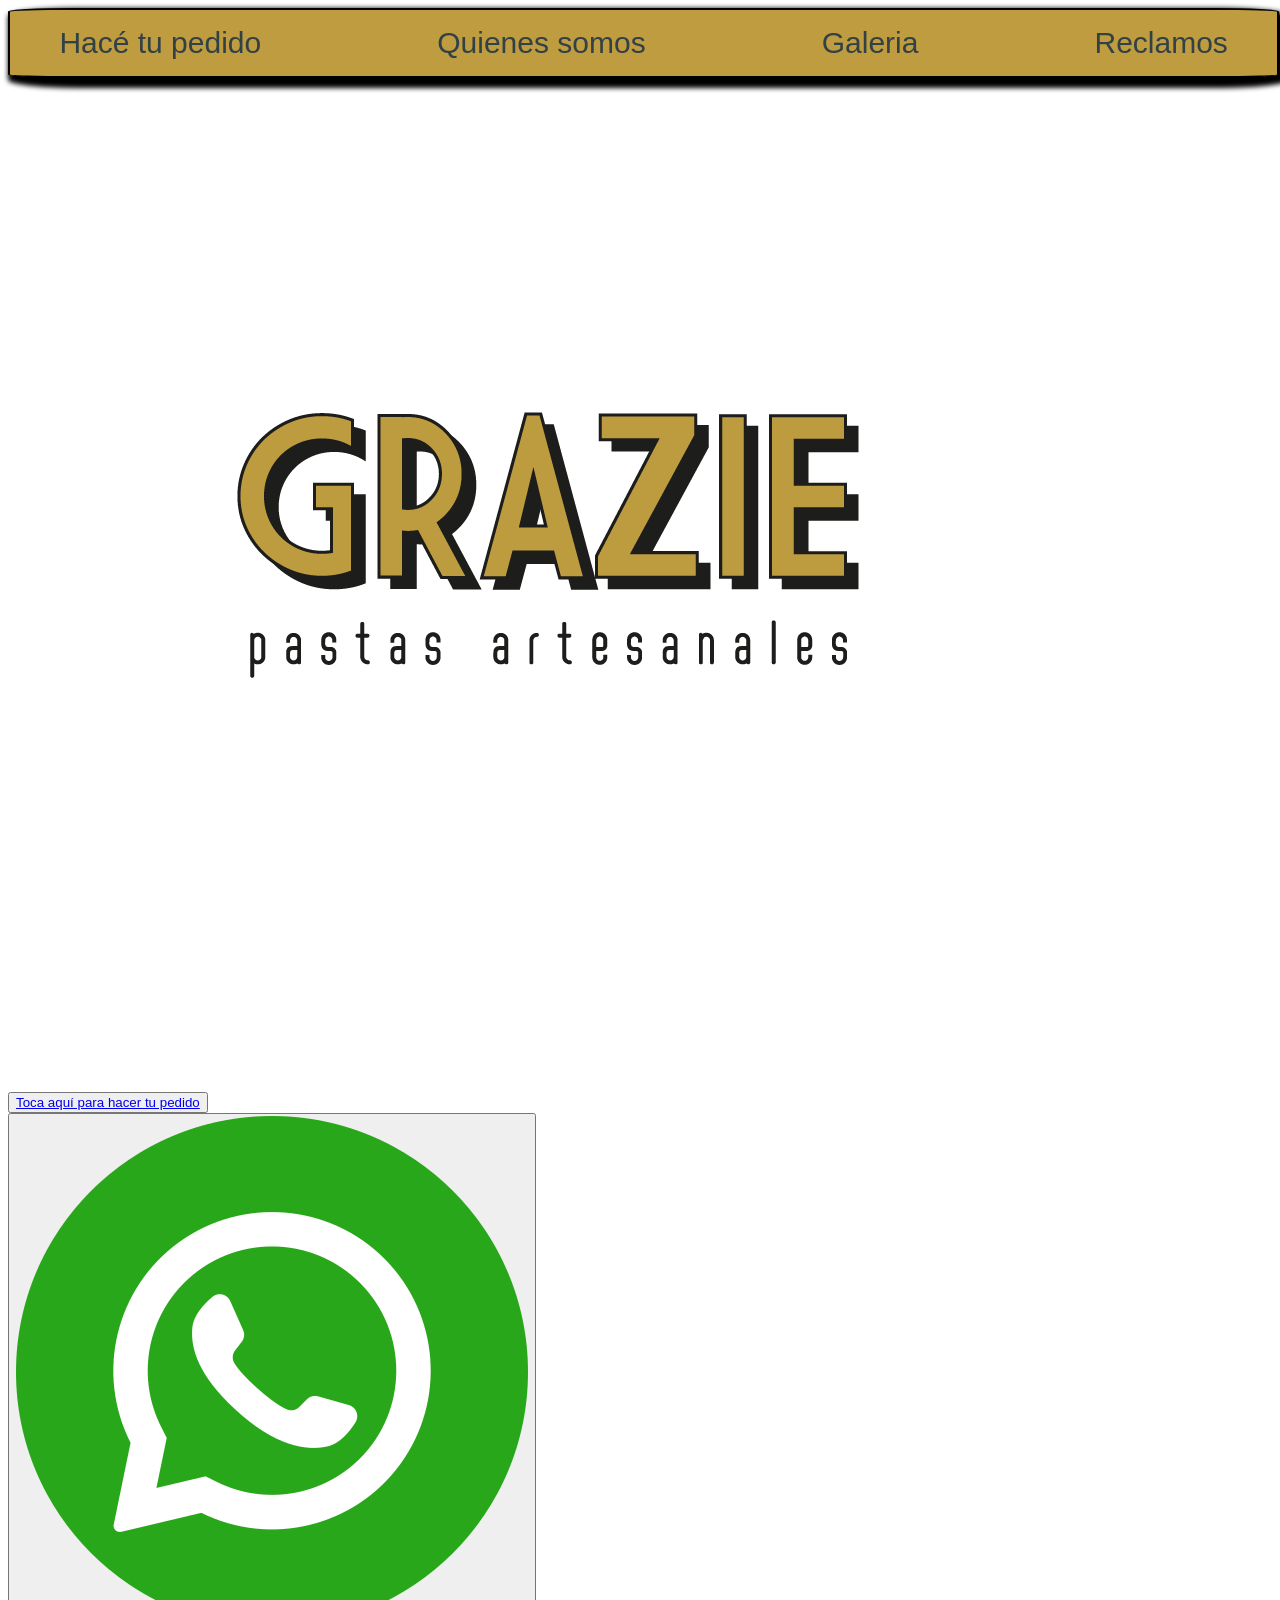
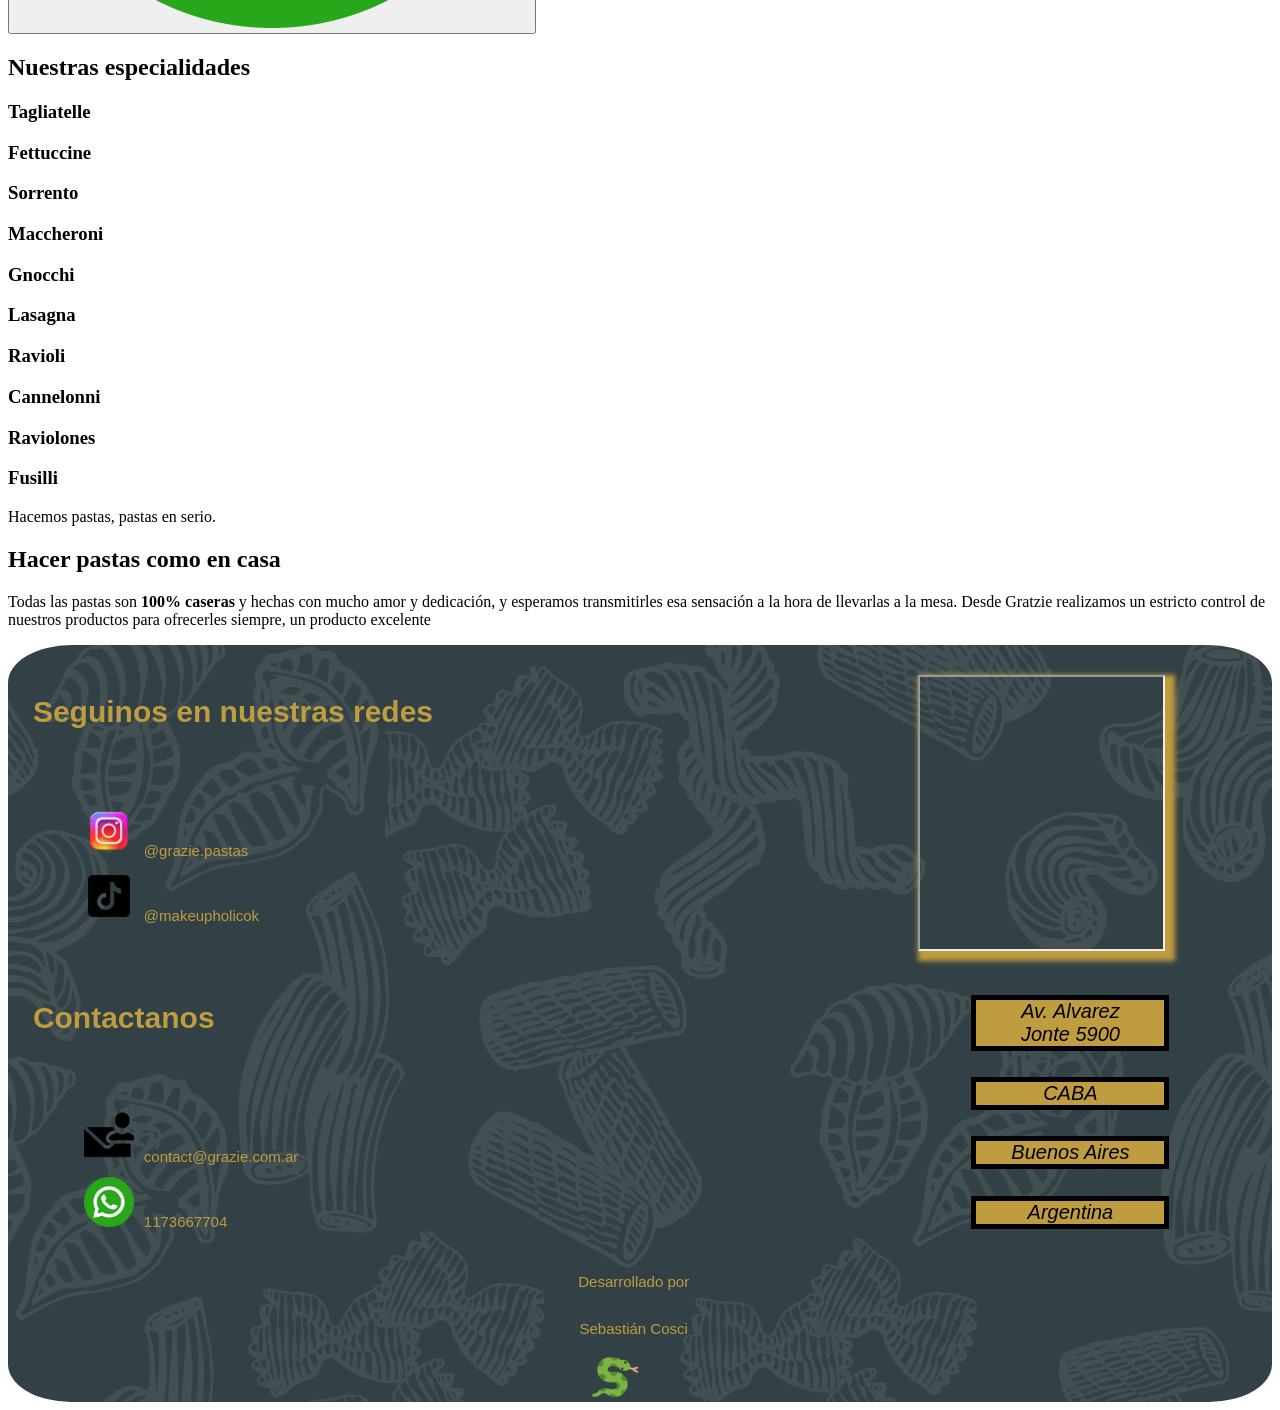
==== index.html @ 18dd732d "correción footers de pages" ====
<!DOCTYPE html>
<html lang="en">
<head>
    <meta charset="UTF-8">
    <meta http-equiv="X-UA-Compatible" content="IE=edge">
    <meta name="viewport" content="width=device-width, initial-scale=1.0">  
    <title>Grazie Pastas</title>
    <link rel="icon" href="./assets/img/iconos/logo-grazie.png">
    <link rel="stylesheet" href="./css/style.css">
</head>
<body>
   
  
  <header class="headerindex-quienessomos">
      <nav>
        <ul>
          <li><a href="./pages/reclamos-desktop.html">Reclamos</a></li>
          <li><a href="./pages/galeria-desktop.html">Galeria</a></li>
          <li><a href="./pages/quienes-somos-desktop.html">Quienes somos</a></li>
          <li><a href="./pages/hace-tu-pedido-desktop.html">Hacé tu pedido</a></li>
        </ul>
      </nav>
    </header>

   
    <main class="mainindex">
      <div class="div-imagen-grazie">
        <img class="imagen-grazie" src="./assets/img/logos/logo-main-index-grazie.png" alt="logo_grazie">
      </div> 
      <div class="botonhacetupedidodiv">
        <button class="mainruteoboton"><a class="mainruteobotona" href="./pages/hace-tu-pedido-desktop.html">Toca aquí para hacer tu pedido</a></button>
      </div>
      <div class="divwhatsapp">
        <button class="whatsappboton"><a class="maindivwhatsappbuttona" href="https://wa.me/message/TXIMUOTIRV6LC1"><img class="logowhatsapp" src="./assets/img/iconos/logo-whatsapp.png" alt="whatsapp"></a></button>
      </div>          
    </main>  
      
    <section class="sectionnuestrasespecialidades">
      <div>
        <div class="divnuestrasespecialidades">
          <h1 class="nuestrasespecialidadesh1">Nuestras especialidades</h1>
        </div>
        <div class="listasnuestrasespecialidades">
          <div class="prod1 productesp">
          <h3 class="spanproductosindex"> Tagliatelle</h3>
          </div>
          <div class="prod2 productesp">
            <h3 class="spanproductosindex">Fettuccine</h3>
          </div>
          <div class="prod3 productesp">
            <h3 class="spanproductosindex">Sorrento</h3>
          </div>
          <div class="prod4 productesp">
            <h3 class="spanproductosindex">Maccheroni</h3>
          </div>
          <div class="prod5 productesp">
           <h3 class="spanproductosindex">Gnocchi</h3>
          </div>
          <div class="prod6 productesp">
            <h3 class="spanproductosindex">Lasagna</h3>
          </div>
          <div class="prod7 productesp">
            <h3 class="spanproductosindex">Ravioli</h3>
          </div>
          <div class="prod8 productesp">
            <h3 class="spanproductosindex">Cannelonni</h3>
          </div>
          <div class="prod9 productesp">
            <h3 class="spanproductosindex">Raviolones</h3>
          </div>
          <div class="prod10 productesp">
           <h3 class="spanproductosindex">Fusilli</h3>
          </div>
        </div>
          <p class="hacemospastas">Hacemos pastas, pastas en serio.</p>
      </div>
    </section>
    
    
   <section class="sectionhacerpastascomoencasa">
      <div>
        <div class="divpastascomoencasa">
          <h2 class="hacerpastascomoencasah2">Hacer pastas como en casa</h2>
        </div>
        <div class="divpcomoencasa">
          <p class="pcomoencasa">Todas las pastas son <strong>100% caseras</strong> y hechas con mucho amor y dedicación, y esperamos transmitirles esa sensación a la hora de llevarlas a la mesa. Desde Gratzie realizamos un estricto control de nuestros productos para ofrecerles siempre, un producto excelente</p>
        </div>
      </div>
    </section>


    <footer class="footergaleria">       
      <div>
        <div>
          <h5>Seguinos en nuestras redes</h5>
            <ul class="footerizquierda">
              <li class="li_seguinos_en_nuestras_redes"><a href="https://www.instagram.com/grazie.pastas/"><img src="./assets/img/iconos/icono_instagram.png" alt="icono_instagram" class="imagen_footer"><span class="spanfooter">@grazie.pastas</span></a></li>
              <li class="li_seguinos_en_nuestras_redes"><a href="https://www.tiktok.com/@makeupholicok?lang=es"><img src="./assets/img/iconos/icono_tik_tok.png" alt="icono_tiktok" class="imagen_footer"><span  class="spanfooter">@makeupholicok</span></a></li>
            </ul>
          <h5>Contactanos</h5>
            <ul class="footerizquierda">
              <li class="li_seguinos_en_nuestras_redes"><a href="mailto:makeupholicok@gmail.com?
              subject=pedido20%Gratzie"><img src="./assets/img/iconos/icono_mail.png" alt="icono_mail" class="imagen_footer imagen_footer2"><span class="spanfooter">contact@grazie.com.ar</span></a></li>
              <li class="li_seguinos_en_nuestras_redes"><a href="https://wa.me/message/TXIMUOTIRV6LC1"><img src="./assets/img/iconos/logo-whatsapp.png" alt="icono-whatsapp" class="imagen_footer"><span class="spanfooter">1173667704</span></a></li>
            </ul>
      </div>

        <div> 
          <iframe src="https://www.google.com/maps/embed?pb=!1m18!1m12!1m3!1d3283.0412452170585!2d-58.518388684404286!3d-34.62839798045311!2m3!1f0!2f0!3f0!3m2!1i1024!2i768!4f13.1!3m3!1m2!1s0x95bcc831a6b6f81d%3A0x15c12f26b835dcab!2sGRAZIE%20Pastas%20y%20comidas%20listas!5e0!3m2!1ses!2sar!4v1679764789126!5m2!1ses!2sar"></iframe>
          <ul class="direccion">
            <li class="footerp"><span><i>Av. Alvarez Jonte 5900</i></span></li>
            <li class="footerp"><i>CABA</i></li>
            <li class="footerp"><i>Buenos Aires</i></li>
            <li class="footerp"><i>Argentina</i></li>
          </ul>
        </div>
      </div>

    <div class="desarrolladopor">
      <p>Desarrollado por</p>
        <p>Sebastián Cosci</p>
        <img class="imagen_footer" src="./assets/img/./iconos/icono_desarrollador.png" alt="Sebacab1096">
    </div>

  </footer>



</body>
</html>
---- css/style.css ----
footer div div ul li a {
  text-decoration: none;
  color: #be9c3f;
  font-family: "Trebuchet MS", "Lucida Sans Unicode", "Lucida Grande", "Lucida Sans", Arial, sans-serif;
}

.footerp {
  border: solid;
  border-color: black;
  border-width: 5px 5px 5px 5px;
}

header {
  background-color: #BE9C3F;
  border: solid black 2px;
  width: 99%;
  position: fixed;
  border-radius: 5%;
  box-shadow: 5px 5px 5px 5px;
  z-index: 4;
}
header nav ul {
  list-style: none;
  display: flex;
  flex-wrap: wrap;
  flex-direction: row-reverse;
  justify-content: space-evenly;
  gap: 10%;
  padding-inline-start: 0px;
}
header nav ul li {
  font-size: 30px;
}
header nav ul li a {
  text-decoration: none;
  font-family: "Trebuchet MS", "Lucida Sans Unicode", "Lucida Grande", "Lucida Sans", Arial, sans-serif;
  color: #324145;
}
header nav ul li a:hover {
  color: #f4f0ea;
}

footer {
  background-size: cover;
  background-image: url(../assets/img/fondos/fondo-index-logo-grazie.png);
  font-family: "Trebuchet MS", "Lucida Sans Unicode", "Lucida Grande", "Lucida Sans", Arial, sans-serif;
  color: #BE9C3F;
  border-radius: 5% 5% 5% 5%;
}
footer div {
  display: flex;
  flex-direction: row;
  justify-content: space-between;
  margin-left: 1%;
  margin-right: 2%;
}
footer div div {
  display: flex;
  flex-direction: column;
}
footer div div h5 {
  font-size: 30px;
}
footer div div ul li a {
  font-size: 15px;
}
footer div div iframe {
  list-style: none;
  margin-top: 3%;
  width: 80%;
  height: 80%;
  box-shadow: #BE9C3F 5px 5px 5px 5px;
  margin-top: 10%;
}

.li_seguinos_en_nuestras_redes {
  margin: 3%;
  text-decoration: none;
  list-style: none;
  font-family: "Trebuchet MS", "Lucida Sans Unicode", "Lucida Grande", "Lucida Sans", Arial, sans-serif;
}

.imagen_footer {
  width: 50px;
  height: 50px;
  margin-right: 3%;
}

.direccion {
  display: flex;
  flex-direction: column;
  justify-content: space-evenly;
  margin-top: 10%;
}

.footerp {
  background-color: #BE9C3F;
  color: black;
  font-size: 20px;
  margin: 5% 5% 5% 5%;
  text-align: center;
  padding-left: 10%;
  padding-right: 10%;
  margin-right: 20%;
  list-style: none;
}

.desarrolladopor {
  display: flex;
  flex-direction: column;
  justify-content: center;
  align-items: center;
  font-size: 15px;
}

/*# sourceMappingURL=style.css.map */
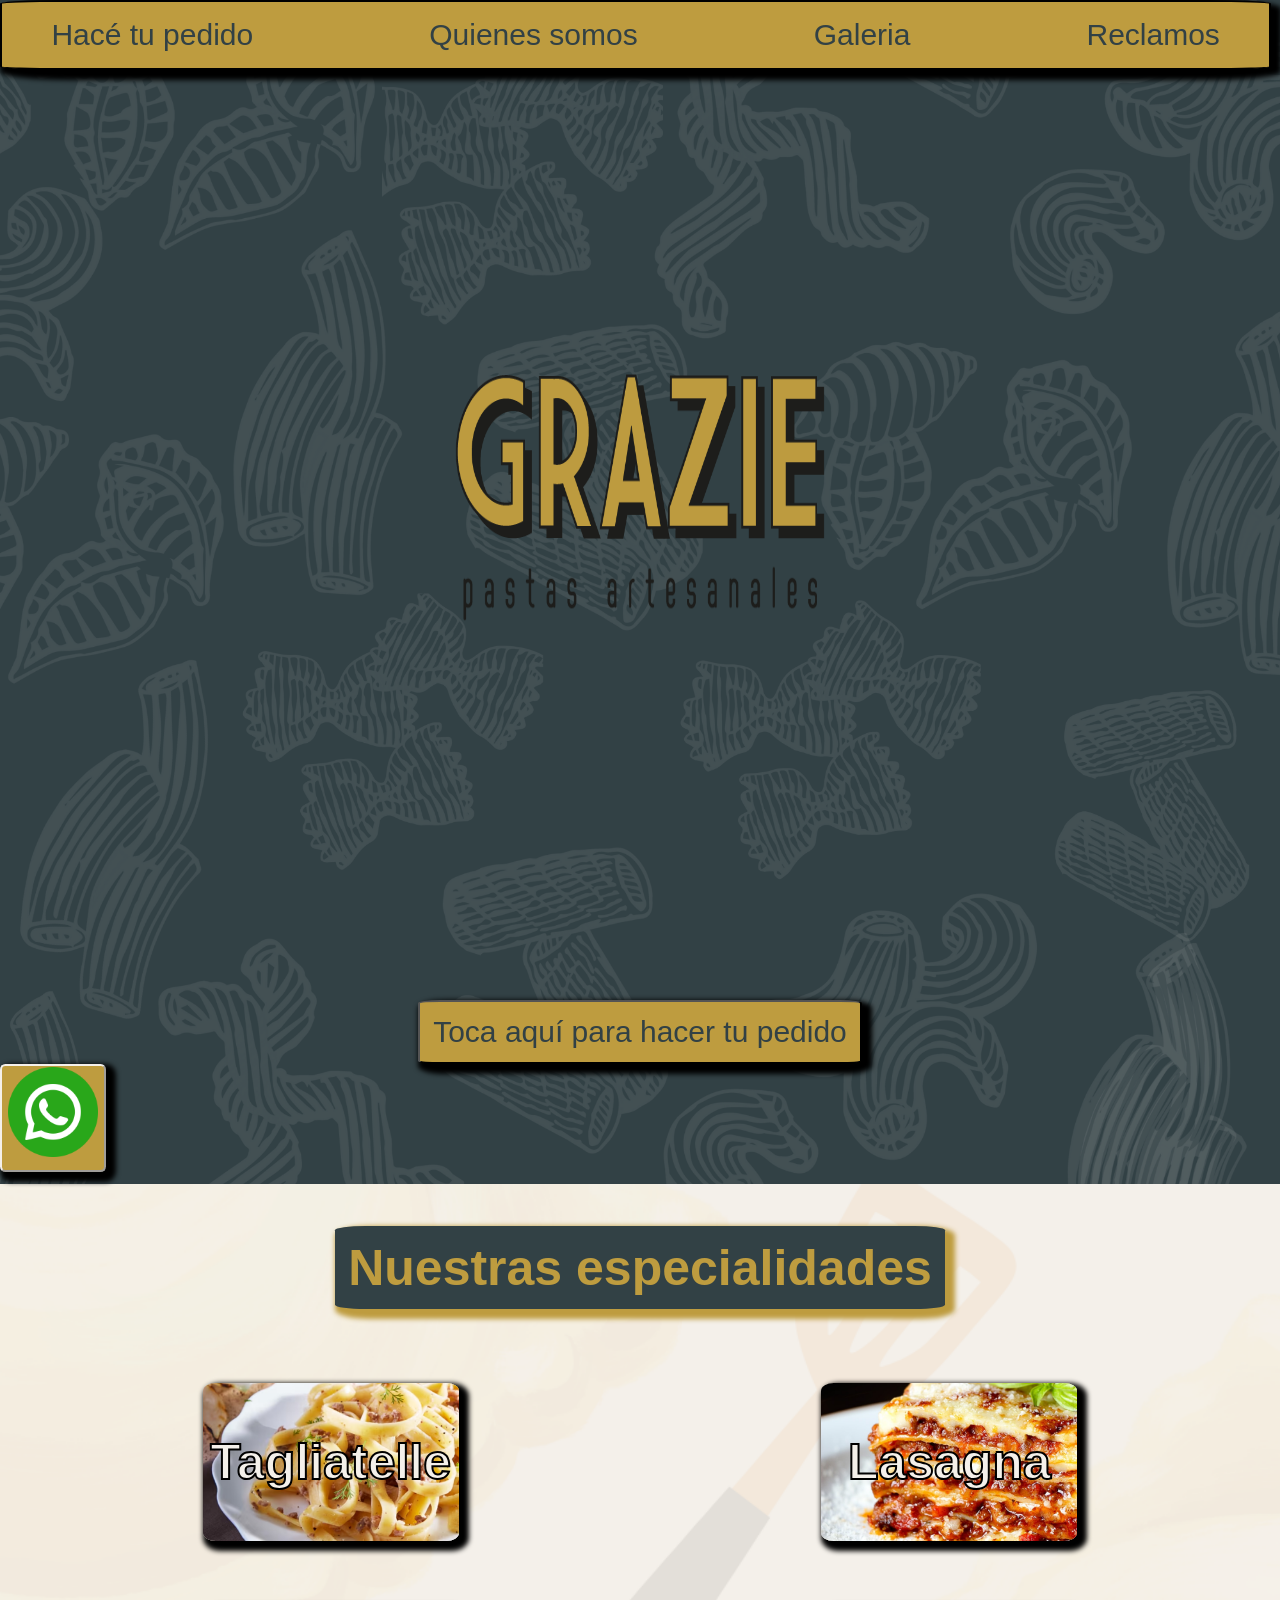
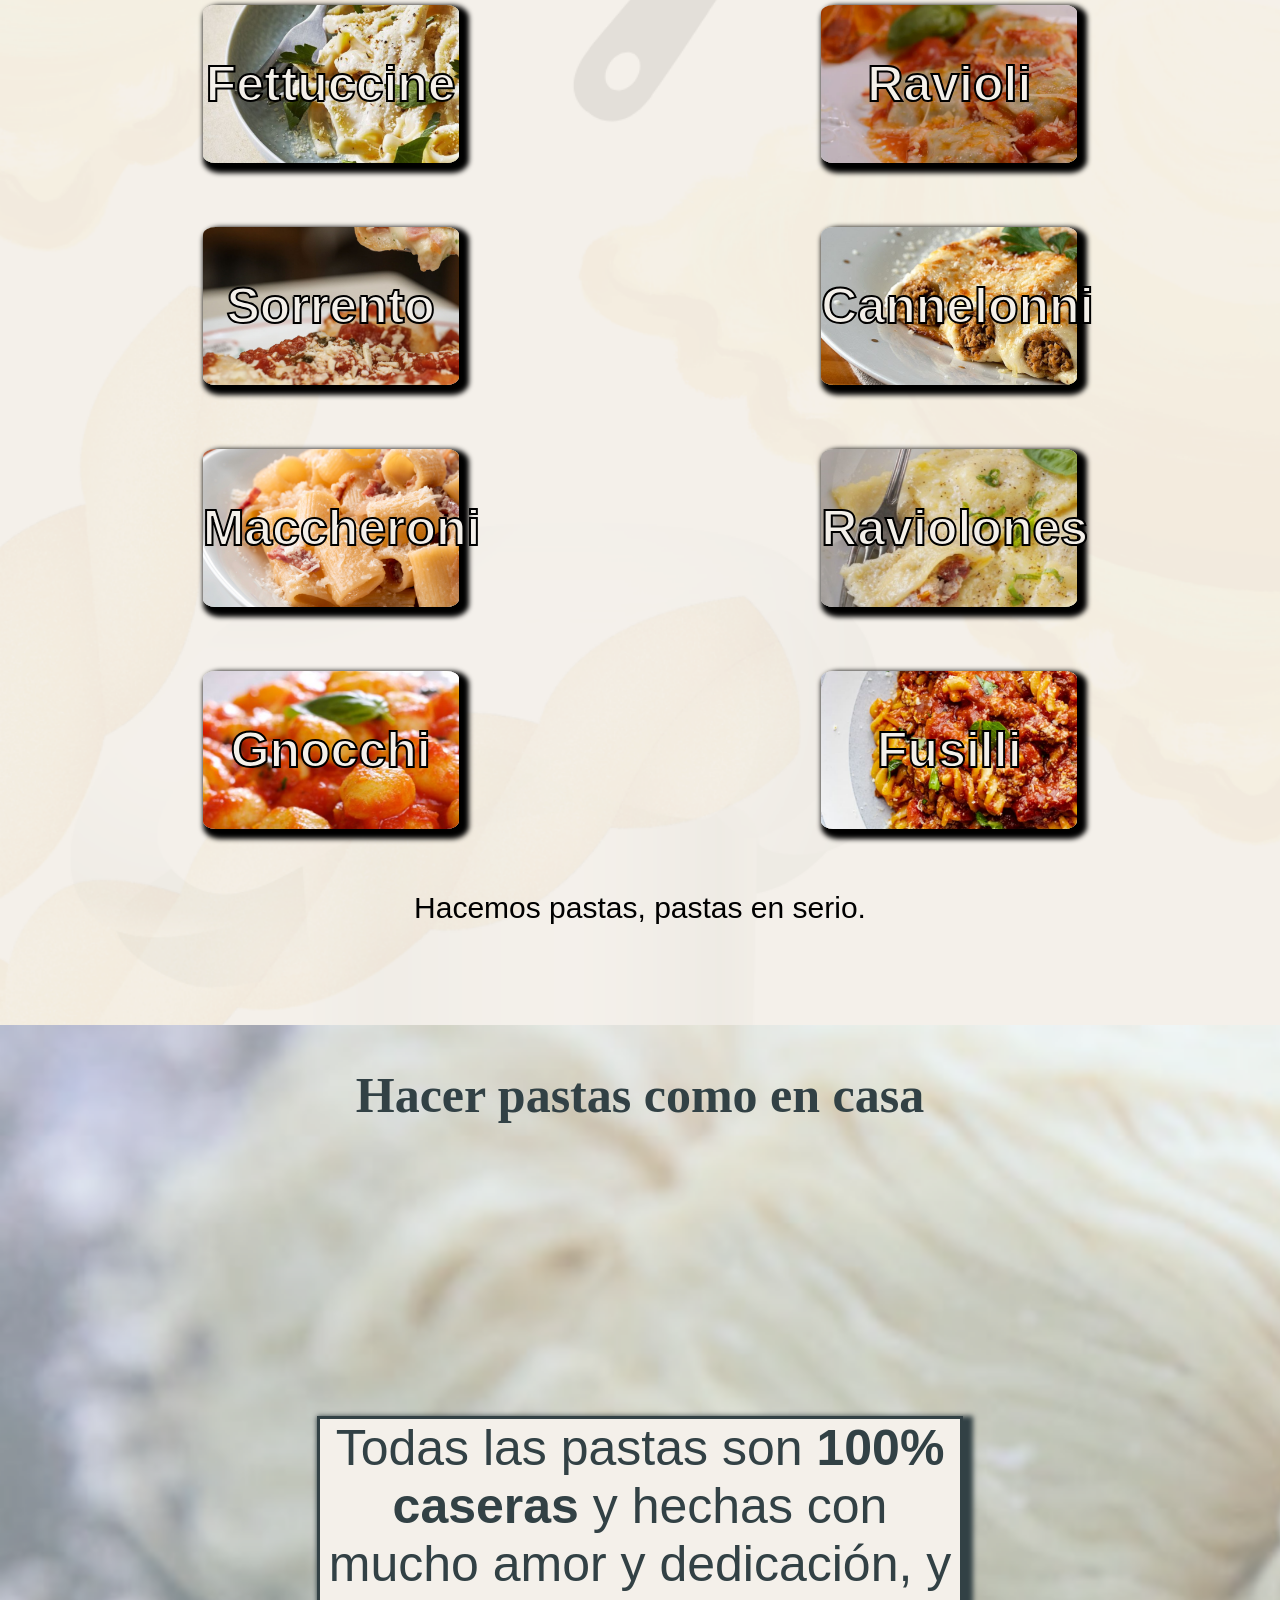
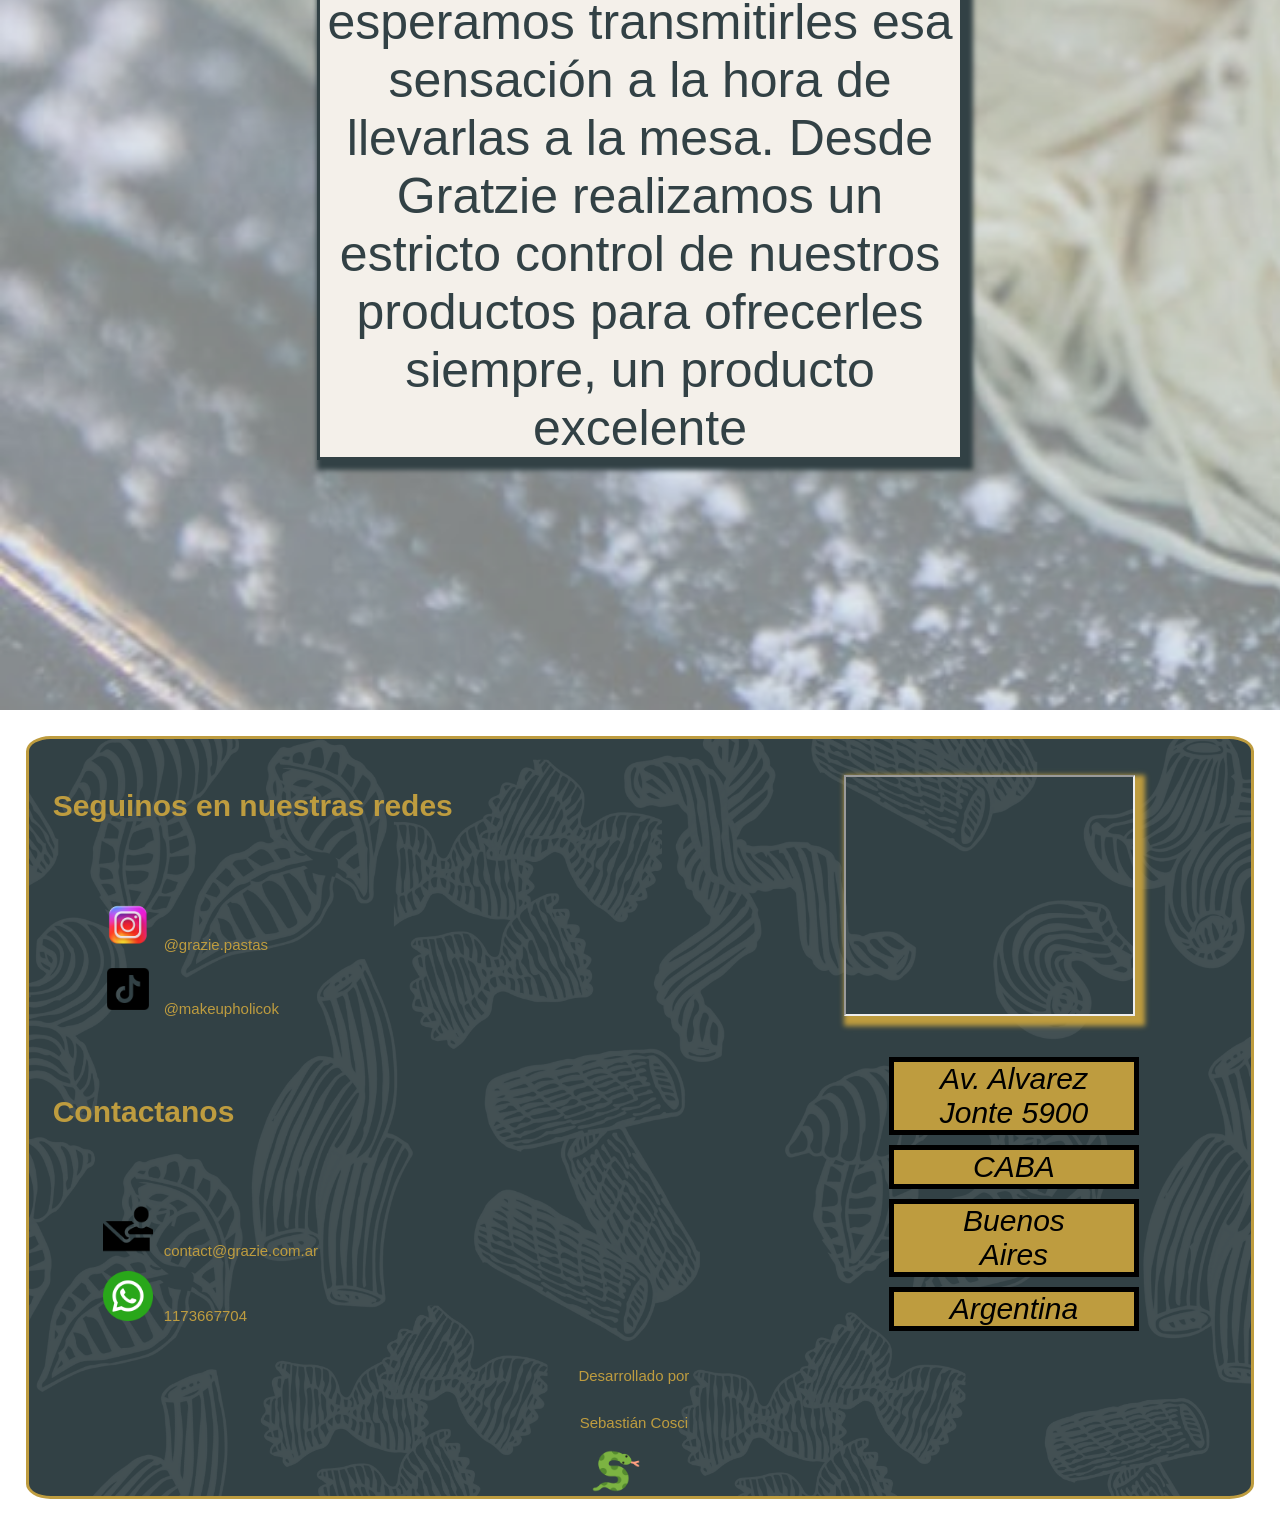
==== commit ea0e2ede: "técnicas SEO en HEAD + Favicon" ====
--- a/index.html
+++ b/index.html
@@ -7,6 +7,9 @@
     <meta http-equiv="X-UA-Compatible" content="IE=edge">
     <meta name="viewport" content="width=device-width, initial-scale=1.0">  
     <title>Grazie Pastas</title>
+    <meta name="description" content="Tienda online de pastas con los mejores precios de la Ciudad Autónoma de Buenos Aires ">
+    <meta name="keywords" content="pastas,fideos,ravioles,caseros,baratos,fabrica,económicas">
+    
     <link rel="icon" href="./assets/img/iconos/logo-grazie.png">
     <link rel="stylesheet" href="./css/style.css">
 </head>
--- a/css/style.css
+++ b/css/style.css
@@ -1,3 +1,10 @@
+@charset "UTF-8";
+.divnuestrasespecialidades, .divpcomoencasa, .divpastascomoencasa, .div-imagen-grazie {
+  display: flex;
+  justify-content: center;
+  align-items: center;
+}
+
 footer div div ul li a {
   text-decoration: none;
   color: #be9c3f;
@@ -45,7 +52,6 @@
   background-image: url(../assets/img/fondos/fondo-index-logo-grazie.png);
   font-family: "Trebuchet MS", "Lucida Sans Unicode", "Lucida Grande", "Lucida Sans", Arial, sans-serif;
   color: #BE9C3F;
-  border-radius: 5% 5% 5% 5%;
 }
 footer div {
   display: flex;
@@ -96,8 +102,8 @@
 .footerp {
   background-color: #BE9C3F;
   color: black;
-  font-size: 20px;
-  margin: 5% 5% 5% 5%;
+  font-size: 30px;
+  margin: 5px 5px 5px 5px;
   text-align: center;
   padding-left: 10%;
   padding-right: 10%;
@@ -113,4 +119,1004 @@
   font-size: 15px;
 }
 
+body {
+  margin: 0% 0% 0% 0%;
+}
+
+.mainindex {
+  background-image: url(../assets/img/fondos/fondo-index-logo-grazie.png);
+  background-size: cover;
+  width: 100%;
+  height: 100%;
+  padding-bottom: 1%;
+}
+
+.div-imagen-grazie {
+  justify-content: center;
+}
+
+.imagen-grazie {
+  width: 50%;
+  height: 1000px;
+}
+
+.botonhacetupedidodiv, .centrarbotonfotos, .sectioninicicarcompra, .centrah1-hacetupedido {
+  display: flex;
+  flex-direction: row;
+  justify-content: center;
+}
+
+.mainruteoboton {
+  background-color: #BE9C3F;
+  border-radius: 5%;
+  font-size: 30px;
+  box-shadow: 5px 5px 5px 5px;
+  font-family: "Trebuchet MS", "Lucida Sans Unicode", "Lucida Grande", "Lucida Sans", Arial, sans-serif;
+  padding: 1% 1% 1% 1%;
+}
+
+.mainruteobotona {
+  color: #324145;
+  text-decoration: none;
+}
+
+.divwhatsapp {
+  display: flex;
+  flex-direction: row;
+  justify-content: left;
+}
+
+.whatsappboton {
+  border-radius: 5%;
+  border-color: #f4f0ea;
+  border: 1% 1% 1% 1%;
+  color: black;
+  background-color: #BE9C3F;
+  box-shadow: 5px 5px 5px 5px;
+}
+
+.maindivwhatsappbuttona {
+  text-decoration: none;
+  color: black;
+  font-family: "Trebuchet MS", "Lucida Sans Unicode", "Lucida Grande", "Lucida Sans", Arial, sans-serif;
+  font-size: 50px;
+}
+
+.logowhatsapp {
+  width: 90px;
+  height: 90px;
+}
+
+.sectionnuestrasespecialidades {
+  background-image: url(../assets/img/fondos/fondo_index_2.png);
+  background-size: cover;
+}
+
+.nuestrasespecialidadesh1 {
+  background-color: #324145;
+  color: #BE9C3F;
+  padding: 1% 1% 1% 1%;
+  border-radius: 5%;
+  box-shadow: 5px 5px 5px 5px;
+  font-size: 50px;
+  font-family: "Trebuchet MS", "Lucida Sans Unicode", "Lucida Grande", "Lucida Sans", Arial, sans-serif;
+}
+
+.prod1 {
+  grid-area: tagl;
+  background-image: url(../assets/img/hace-tu-pedido-imagenes/fondo-tagliatelle.png);
+  background-size: cover;
+}
+
+.prod2 {
+  grid-area: fettuc;
+  background-image: url(../assets/img/hace-tu-pedido-imagenes/fondo_fetuccini.png);
+  background-size: cover;
+}
+
+.prod3 {
+  grid-area: sorren;
+  background-image: url(../assets/img/hace-tu-pedido-imagenes/fondo-sorrento.png);
+  background-size: cover;
+}
+
+.prod4 {
+  grid-area: macch;
+  background-image: url(../assets/img/hace-tu-pedido-imagenes/fondo_maccheroni.png);
+  background-size: cover;
+}
+
+.prod5 {
+  grid-area: gnoc;
+  background-image: url(../assets/img/hace-tu-pedido-imagenes/fondo-noquis.png);
+  background-size: cover;
+}
+
+.prod6 {
+  grid-area: lasg;
+  background-image: url(../assets/img/hace-tu-pedido-imagenes/fondo-lasagna.png);
+  background-size: cover;
+}
+
+.prod7 {
+  grid-area: raviol2;
+  background-image: url(../assets/img/hace-tu-pedido-imagenes/fondo-ravioles.png);
+  background-size: cover;
+}
+
+.prod8 {
+  grid-area: cannel;
+  background-image: url(../assets/img/hace-tu-pedido-imagenes/fondo_canelones.png);
+  background-size: cover;
+}
+
+.prod9 {
+  grid-area: raviol3;
+  background-image: url(../assets/img/hace-tu-pedido-imagenes/fondo-raviolone.png);
+  background-size: cover;
+}
+
+.prod10 {
+  grid-area: fussil;
+  background-image: url(../assets/img/hace-tu-pedido-imagenes/fondo_fusilli.png);
+  background-size: cover;
+}
+
+.listasnuestrasespecialidades {
+  display: grid;
+  grid-template-rows: 20% 20% 20% 20% 20%;
+  grid-template-columns: 25% 25%;
+  grid-template-areas: "tagl lasg" "fettuc raviol2" "sorren cannel" "macch raviol3" "gnoc fussil";
+  column-gap: 10%;
+  justify-content: space-evenly;
+}
+
+.productesp {
+  margin: 10%;
+  border-radius: 5%;
+  box-shadow: black 5px 5px 5px 5px;
+  align-items: center;
+  text-align: center;
+}
+
+.spanproductosindex {
+  font-family: "Trebuchet MS", "Lucida Sans Unicode", "Lucida Grande", "Lucida Sans", Arial, sans-serif;
+  font-size: 50px;
+  color: #f4f0ea;
+  -webkit-text-stroke: 2px black;
+}
+
+.hacemospastas {
+  font-family: "Trebuchet MS", "Lucida Sans Unicode", "Lucida Grande", "Lucida Sans", Arial, sans-serif;
+  font-size: 30px;
+  text-align: center;
+  padding-bottom: 100px;
+  margin-block-end: 0;
+}
+
+.sectionhacerpastascomoencasa {
+  background-image: url(../assets/img/fondos/fideos-de-fondo.png);
+  background-size: cover;
+}
+
+.hacerpastascomoencasah2 {
+  font-family: 50px;
+  font-size: 50px;
+  color: #324145;
+}
+
+.divpcomoencasa {
+  padding-top: 200px;
+  padding-bottom: 200px;
+}
+
+.pcomoencasa {
+  text-align: center;
+  color: #324145;
+  font-size: 50px;
+  width: 50%;
+  font-family: "Trebuchet MS", "Lucida Sans Unicode", "Lucida Grande", "Lucida Sans", Arial, sans-serif;
+  border: solid;
+  border-color: #324145;
+  box-shadow: 5px 5px 5px 5px;
+  background-color: #f4f0ea;
+}
+
+#bodyhacetupedido {
+  background-image: url(../assets/img/fondos/fondo_hace_tu_pedido.png);
+  background-size: cover;
+}
+
+.main-hace-tu-pedido {
+  padding-top: 5%;
+}
+
+.search {
+  width: 99%;
+  border: solid #324145;
+}
+
+.botoninicio {
+  display: flex;
+  flex-direction: column;
+  align-items: end;
+  margin-top: 2%;
+}
+
+.volverainiciobuton {
+  background-color: #BE9C3F;
+  border: none;
+  border-radius: 10%;
+  margin-bottom: 1%;
+  box-shadow: 2px 2px 2px 2px;
+}
+
+.avolverainiciobuton {
+  text-decoration: none;
+  color: #f4f0ea;
+  font-family: "Trebuchet MS", "Lucida Sans Unicode", "Lucida Grande", "Lucida Sans", Arial, sans-serif;
+  font-size: 15px;
+}
+
+.avolverainiciobuton:hover {
+  color: #324145;
+}
+
+.vercarrito {
+  background-color: #324145;
+  padding: 2% 2% 2% 2%;
+  border: solid #f4f0ea;
+  box-shadow: 5% 5% 5% 5%;
+  border-radius: 2%;
+  margin-right: 0.1%;
+  position: fixed;
+  margin-top: 2%;
+  z-index: 4;
+}
+
+.letrascarrito {
+  text-decoration: none;
+  color: #f4f0ea;
+  font-family: 15px;
+  font-size: 15px;
+}
+
+.letrascarrito:hover {
+  color: black;
+}
+
+.h1-hace-tu-pedido {
+  font-size: 75px;
+  font-family: "Enriqueta", sans-serif;
+  color: #f4f0ea;
+  line-height: 180%;
+  -webkit-font-smoothing: antialiased;
+  text-decoration-line: underline;
+  text-decoration-color: #BE9C3F;
+}
+
+.imagen-gnochi {
+  width: 100%;
+  height: 200px;
+}
+
+.h3product {
+  font-size: 30px;
+  text-align: center;
+  grid-area: titulopasta;
+}
+
+.cantidad {
+  justify-self: start;
+  border: 0px;
+  grid-area: cantrelleno;
+}
+
+.formproducto {
+  height: 110px;
+  grid-area: cantidadkg;
+}
+
+.gnocchiproducto {
+  grid-area: gnocchi;
+}
+
+.tagliateleproducto {
+  grid-area: tagliatele;
+}
+
+.sorrentinosproducto {
+  grid-area: sorrentinos;
+}
+
+.lasagnaproducto {
+  grid-area: lasagna;
+}
+
+.canelloniproducto {
+  grid-area: canelloni;
+}
+
+.ravioliproducto {
+  grid-area: ravioli;
+}
+
+.ravioloneproducto {
+  grid-area: raviolone;
+}
+
+.macaronsproducto {
+  grid-area: macarons;
+}
+
+.mostacholesproducto {
+  grid-area: maccheronni;
+}
+
+.fetuccineproducto {
+  grid-area: fetuccine;
+}
+
+.card-body1 {
+  display: grid;
+  grid-template-rows: 15% 35% 20% 30%;
+  grid-template-columns: 100%;
+  grid-template-areas: "titulopasta" "cantidadkg" "cantrelleno" "botonagregar";
+}
+
+.nuestraspastassector {
+  display: grid;
+  grid-template-rows: 500px 500px;
+  grid-template-columns: 20% 20% 20% 20% 20%;
+  grid-template-areas: "tagliatele ravioli raviolone gnocchi sorrentinos" "canelloni macarons maccheronni fetuccine lasagna";
+  row-gap: 5%;
+  justify-content: space-evenly;
+  height: 1200px;
+  margin-left: 2%;
+}
+
+.inputhacetupedido {
+  font-family: "Enriqueta", sans-serif;
+}
+
+.selector {
+  color: #324145;
+  background-color: #BE9C3F;
+  font-family: "Trebuchet MS", "Lucida Sans Unicode", "Lucida Grande", "Lucida Sans", Arial, sans-serif;
+}
+
+.tamprodcaja {
+  width: 85%;
+}
+
+.tipodemasa {
+  justify-self: center;
+  border: 0px;
+  font-size: 15px;
+}
+
+.centraragregarcarrito {
+  display: flex;
+  justify-content: center;
+  grid-area: botonagregar;
+}
+
+.agregarcarrito {
+  font-family: "Trebuchet MS", "Lucida Sans Unicode", "Lucida Grande", "Lucida Sans", Arial, sans-serif;
+  font-size: 20px;
+  color: #f4f0ea;
+  background-color: #324145;
+  height: 50%;
+  justify-self: center;
+  align-self: end;
+  border-radius: 5%;
+}
+
+.agregarcarrito:hover {
+  color: 20px #f4f0ea;
+  box-shadow: 0 0 20px #324145;
+  box-shadow: 0 0 50px #324145;
+  box-shadow: 0 0 85px #324145;
+  box-shadow: 0 0 125px #324145;
+}
+
+.legend {
+  font-size: 20px;
+  color: #324145;
+  font-family: "Trebuchet MS", "Lucida Sans Unicode", "Lucida Grande", "Lucida Sans", Arial, sans-serif;
+  justify-self: center;
+  -webkit-text-stroke: black 0.5px;
+  text-decoration-line: underline;
+  text-decoration-color: #324145;
+  margin-bottom: 5%;
+}
+
+.fieldset {
+  border: 0;
+}
+
+.separarh2 {
+  margin-top: 2%;
+}
+
+.inputhacetupedido {
+  color: #324145;
+  font-family: "Trebuchet MS", "Lucida Sans Unicode", "Lucida Grande", "Lucida Sans", Arial, sans-serif;
+  font-size: 10px;
+}
+
+.nuestrassalsassector {
+  display: grid;
+  grid-template-rows: 400px;
+  grid-template-columns: 20% 20% 20% 20% 20%;
+  grid-template-areas: "scarparo tuco rosa pesto bolognesa";
+  justify-content: space-evenly;
+  height: 650px;
+  margin-left: 2%;
+}
+
+.cantidad2 {
+  margin-bottom: 10%;
+}
+
+.scarparoprod {
+  grid-area: scarparo;
+}
+
+.tucoprod {
+  grid-area: tuco;
+}
+
+.rosaprod {
+  grid-area: rosa;
+}
+
+.pestoprod {
+  grid-area: pesto;
+}
+
+.bolognesaprod {
+  grid-area: bolognesa;
+}
+
+.sectioninicicarcompra {
+  margin-top: 10%;
+}
+
+.iniciarcomprabuton {
+  background-color: #BE9C3F;
+  border-radius: 2%;
+  box-shadow: 2px 2px 2px 2px;
+  font-size: 30px;
+  font-family: "Trebuchet MS", "Lucida Sans Unicode", "Lucida Grande", "Lucida Sans", Arial, sans-serif;
+  margin-bottom: 1%;
+}
+
+.iniciarcomprabuton:hover {
+  background-color: #324145;
+}
+
+.textoiniciarcompra {
+  text-decoration: none;
+  color: black;
+}
+
+.bodyreclamos {
+  background-image: url(../assets/img/fondos/fondo_hace_tu_pedido.png);
+}
+
+.sectionreclamo {
+  display: flex;
+  justify-content: end;
+}
+
+.margincarrito {
+  margin-top: 15%;
+}
+
+.importante-reclamo {
+  display: flex;
+  flex-direction: column;
+  align-items: center;
+  margin-top: 10%;
+}
+
+.textoimportante {
+  font-family: "Enriqueta", sans-serif;
+  font-size: 20px;
+  color: #f4f0ea;
+}
+
+.formularioreclamo {
+  font-family: "Enriqueta", sans-serif;
+  color: #f4f0ea;
+  font-size: 20px;
+  display: flex;
+  flex-direction: column;
+  align-items: center;
+  margin-top: 10%;
+}
+
+.fieldset2 {
+  border: none;
+  width: 70%;
+}
+
+.completardatos {
+  text-align: center;
+  text-decoration: underline double #BE9C3F;
+  font-size: 50px;
+  margin-bottom: 5%;
+}
+
+.formulariolabel {
+  text-decoration: underline #324145;
+  font-size: 30px;
+}
+
+.tamañoforminput {
+  width: 100%;
+  height: 30px;
+  margin-bottom: 1%;
+}
+
+.tamañoforminput2 {
+  width: 100%;
+  height: 200px;
+}
+
+.bodygaleria {
+  background-image: url(../assets/img/fondos/fondo-index-logo-grazie.png);
+}
+
+.arteh1 {
+  font-family: "Trebuchet MS", "Lucida Sans Unicode", "Lucida Grande", "Lucida Sans", Arial, sans-serif;
+  color: #BE9C3F;
+  padding-top: 15%;
+  text-align: center;
+  margin-bottom: 8%;
+  text-decoration: underline solid #f4f0ea;
+  font-size: 75px;
+}
+
+.grid-armado {
+  display: grid;
+  grid-template-rows: 25% 20% 35%;
+  grid-template-columns: 20% 25% 20%;
+  grid-template-areas: "postres ravio tartas" "postres grazielocal tartas" "cristian grazielocal fabio";
+  row-gap: 2%;
+  column-gap: 2%;
+  justify-content: center;
+}
+
+.postres {
+  grid-area: postres;
+}
+
+.raviolonesart {
+  grid-area: ravio;
+}
+
+.tartas {
+  grid-area: tartas;
+}
+
+.cristian {
+  grid-area: cristian;
+}
+
+.fabio {
+  grid-area: fabio;
+}
+
+.grazielocal {
+  grid-area: grazielocal;
+}
+
+.imggaleria {
+  width: 100%;
+  height: 80%;
+}
+
+.parrafogaleria {
+  font-family: "Enriqueta", sans-serif;
+  font-size: 15px;
+  color: #BE9C3F;
+  text-align: center;
+}
+
+.bordegaleria {
+  border: #BE9C3F solid 5px;
+  outline: solid 5px #f4f0ea;
+  background-color: #f4f0ea;
+}
+
+.grid-mediospago {
+  margin-left: 5%;
+  margin-right: 5%;
+  margin-bottom: 10%;
+}
+
+.imgmediospago {
+  width: 12%;
+  height: 100px;
+  margin-left: 2%;
+  margin-right: 2%;
+}
+
+.footergaleria {
+  margin: 2% 2% 2% 2%;
+  border: #BE9C3F solid;
+  border: 5px 5px 5px 5px;
+  border-radius: 2%;
+}
+
+.butonverfotos {
+  background-color: #BE9C3F;
+  justify-self: center;
+  border-radius: 5%;
+}
+
+.butonverfotos:hover {
+  background-color: #f4f0ea;
+}
+
+.ancorefotos {
+  font-family: "Enriqueta", sans-serif;
+  font-weight: bold;
+  font-size: 30px;
+  color: #324145;
+}
+
+.bodyquienes-somos {
+  background-image: url(../assets/img/fondos/fondo-index-logo-grazie.png);
+}
+
+.grid-main {
+  display: grid;
+  grid-template-rows: 30% 70%;
+  grid-template-columns: 30% 70%;
+  grid-template-areas: "imagen titulo" "imagen parrafo";
+  margin-left: 3%;
+  margin-right: 3%;
+  padding-top: 10%;
+}
+
+.nosotrosh1 {
+  color: #BE9C3F;
+  font-family: "Trebuchet MS", "Lucida Sans Unicode", "Lucida Grande", "Lucida Sans", Arial, sans-serif;
+  text-align: center;
+  font-size: 75px;
+  grid-area: titulo;
+}
+
+.parrafonostros {
+  text-align: justify;
+  color: #BE9C3F;
+  font-family: "Trebuchet MS", "Lucida Sans Unicode", "Lucida Grande", "Lucida Sans", Arial, sans-serif;
+  font-size: 30px;
+  grid-area: parrafo;
+  border-width: 5px;
+  border-style: solid;
+  border-color: #BE9C3F;
+  padding: 0% 1% 0% 2%;
+  margin-top: 2%;
+}
+
+.imgparrafo {
+  width: 80%;
+  height: 80%;
+  grid-area: imagen;
+  align-self: center;
+}
+
+.grid-section-fotos {
+  display: grid;
+  grid-template-rows: 100%;
+  grid-template-columns: 20% 20% 20% 20%;
+  grid-template-areas: "img1 img2 img3 img4";
+  justify-content: space-evenly;
+  margin-left: 5%;
+  margin-top: 10%;
+  margin-right: 5%;
+}
+
+.imgdenosotros {
+  border: #BE9C3F solid 5px;
+  outline: solid 5px #f4f0ea;
+  width: 80%;
+  height: 100%;
+}
+
+.img1 {
+  grid-area: img1;
+}
+
+.img2 {
+  grid-area: img2;
+}
+
+.img3 {
+  grid-area: img3;
+}
+
+.img4 {
+  grid-area: img4;
+}
+
+.section2quienes {
+  margin-top: 10%;
+  display: flex;
+  flex-direction: column;
+  align-items: center;
+  margin-bottom: 10%;
+}
+
+.trabnos {
+  font-family: "Trebuchet MS", "Lucida Sans Unicode", "Lucida Grande", "Lucida Sans", Arial, sans-serif;
+  color: black;
+  font-size: 30px;
+  text-decoration: underline black solid;
+}
+
+.enviarcv {
+  color: #BE9C3F;
+  margin-top: 1%;
+  font-family: "Trebuchet MS", "Lucida Sans Unicode", "Lucida Grande", "Lucida Sans", Arial, sans-serif;
+  font-size: 15px;
+  text-decoration: none;
+}
+
+.enviarcv:hover {
+  color: #f4f0ea;
+}
+
+.imgmail {
+  width: 50px;
+  height: 50px;
+  margin-top: 1%;
+}
+
+@media (max-width: 480px) {
+  /***footer***/
+  footer div div h5 {
+    font-size: 8px;
+  }
+  .li_seguinos_en_nuestras_redes {
+    font-size: 8px;
+  }
+  .flexiframe {
+    display: flex;
+    justify-content: end;
+    margin-right: 10%;
+  }
+  .spanfooter {
+    font-size: 8px;
+  }
+  .imagen_footer {
+    width: 10px;
+    height: 10px;
+  }
+  footer div div iframe {
+    width: 80px;
+    height: 80px;
+    box-shadow: 0.5px 0.5px 0.5px 0.5px;
+    border-color: #BE9C3F solid 5px;
+  }
+  footer ul {
+    padding-inline-start: 2%;
+  }
+  .footerp {
+    font-size: 10px;
+    border-width: 2px;
+  }
+  .desarrolladopor {
+    font-size: 8px;
+  }
+  /**index**/
+  .imagen-grazie {
+    width: 75%;
+    height: 100%;
+  }
+  .botonhacetupedidodiv, .centrah1-hacetupedido, .sectioninicicarcompra, .centrarbotonfotos {
+    padding: 0.5% 0.5% 0.5% 0.5%;
+  }
+  .mainruteobotona {
+    font-size: 14px;
+  }
+  .divwhatsapp {
+    margin-bottom: 2%;
+  }
+  .whatsappboton {
+    padding: 0.1% 0.1% 0.1% 0.1%;
+  }
+  .logowhatsapp {
+    width: 20px;
+    height: 20px;
+  }
+  .nuestrasespecialidadesh1 {
+    font-size: 30px;
+  }
+  .listasnuestrasespecialidades {
+    display: grid;
+    grid-template-rows: 10% 10% 10% 10% 10% 10% 10% 10% 10% 10%;
+    grid-template-columns: 50%;
+    grid-template-areas: "tagl" "lasg" "fettuc" "raviol2" "sorren" "cannel" "macch" "raviol3" "gnoc" "fussil";
+    justify-content: center;
+  }
+  .spanproductosindex {
+    font-size: 30px;
+    -webkit-text-stroke: 1% black;
+  }
+  .hacemospastas {
+    font-size: 15px;
+  }
+  .hacerpastascomoencasah2 {
+    font-size: 30px;
+  }
+  .pcomoencasa {
+    font-size: 15px;
+  }
+  /***header***/
+  header {
+    align-items: center;
+  }
+  header nav ul li {
+    font-size: 10px;
+  }
+  /***reclamos***/
+  .letrascarrito {
+    font-size: 8px;
+  }
+  .imgreclamocarrito {
+    width: 10px;
+    height: 10px;
+  }
+  .h1-hace-tu-pedido {
+    font-size: 26px;
+  }
+  .textoimportante {
+    font-size: 14px;
+    margin: 0% 20% 0% 20%;
+    text-align: justify;
+  }
+  .vercarrito {
+    box-shadow: 0.5px 0.5px 0.5px 0.5px;
+  }
+  .completardatos {
+    font-size: 20px;
+  }
+  .formulariolabel {
+    font-size: 14px;
+  }
+  .tamañoforminput {
+    height: 20px;
+  }
+  .tamañoforminput2 {
+    height: 60px;
+  }
+  .max300 {
+    font-size: 8px;
+  }
+  .iniciarcomprabuton {
+    font-size: 20px;
+  }
+  /***hace-tu-pedido***/
+  .main-hace-tu-pedido {
+    padding-top: 10%;
+  }
+  .search {
+    font-size: 12px;
+  }
+  .volverainiciobuton {
+    font-size: 12px;
+  }
+  .vercarrito {
+    margin-top: 15%;
+  }
+  .imagen-gnochi {
+    width: 100%;
+    height: 130px;
+  }
+  .h3product {
+    font-size: 20px;
+  }
+  .nuestraspastassector {
+    display: grid;
+    grid-template-rows: 400px 400px 400px 400px 400px;
+    grid-template-columns: 50% 50%;
+    grid-template-areas: "tagliatele ravioli" "raviolone gnocchi" "sorrentinos canelloni" "macarons maccheronni" "fetuccine lasagna";
+    justify-content: space-evenly;
+    height: 2500px;
+    margin-left: 5%;
+    row-gap: 5%;
+    margin-bottom: 30%;
+  }
+  .selector {
+    font-size: 14px;
+  }
+  .tipodemasa {
+    font-size: 10px;
+  }
+  .agregarcarrito {
+    font-size: 14px;
+  }
+  .legend {
+    -webkit-text-stroke: 0.2px;
+    margin-bottom: 2%;
+    font-size: 14px;
+  }
+  .inputhacetupedido {
+    font-size: 9px;
+  }
+  .nuestrassalsassector {
+    display: grid;
+    grid-template-rows: 300px 300px 300px;
+    grid-template-columns: 50% 50%;
+    grid-template-areas: "scarparo tuco" "rosa pesto" "bolognesa none";
+    height: 1200px;
+    row-gap: 5%;
+    margin-left: 5%;
+  }
+  .iniciarcomprabuton {
+    font-size: 20px;
+  }
+  .grid-armado {
+    display: grid;
+    grid-template-rows: 15% 15% 15% 15% 15% 15%;
+    grid-template-columns: 80%;
+    grid-template-areas: "postres" "ravio" "tartas" "grazielocal" "cristian" "fabio";
+    row-gap: 2%;
+    justify-content: center;
+  }
+  .imggaleria {
+    width: 100%;
+    height: 80%;
+  }
+  .parrafogaleria {
+    font-size: 14px;
+  }
+  .imgmediospago {
+    width: 20%;
+    height: 50%;
+  }
+  .centrarbotonfotos {
+    margin-top: 10%;
+  }
+  .ancorefotos {
+    font-size: 14px;
+  }
+  .arteh1 {
+    font-size: 26px;
+  }
+  /***quienessomos***/
+  .grid-main {
+    display: grid;
+    grid-template-rows: 20% 80%;
+    grid-template-columns: 30% 70%;
+  }
+  .nosotrosh1 {
+    font-size: 26px;
+  }
+  .parrafonostros {
+    font-size: 14px;
+  }
+  .imgparrafo {
+    width: 100%;
+    height: 60%;
+    grid-area: imagen;
+    align-self: center;
+  }
+  .trabnos {
+    font-size: 14px;
+  }
+  .enviarcv {
+    font-size: 8px;
+  }
+  .imgmail {
+    width: 20px;
+    height: 20px;
+  }
+}
+
 /*# sourceMappingURL=style.css.map */
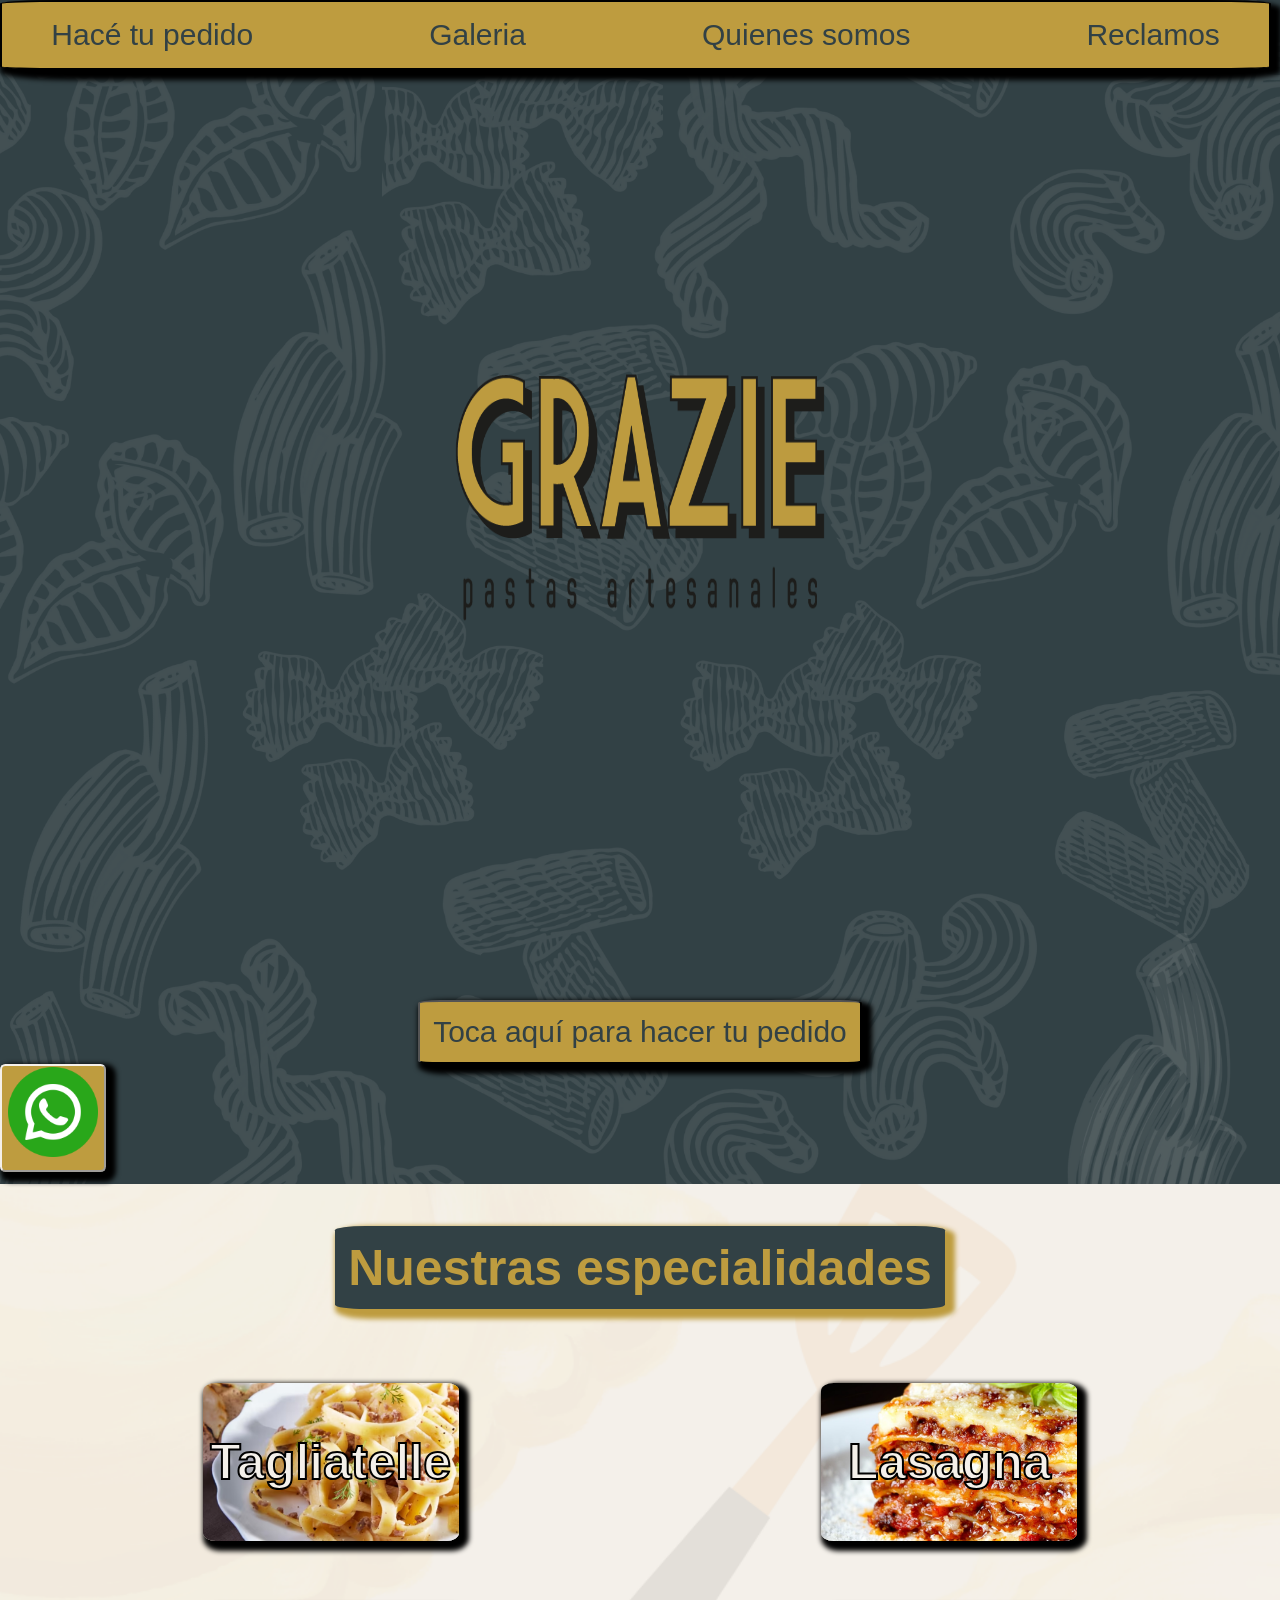
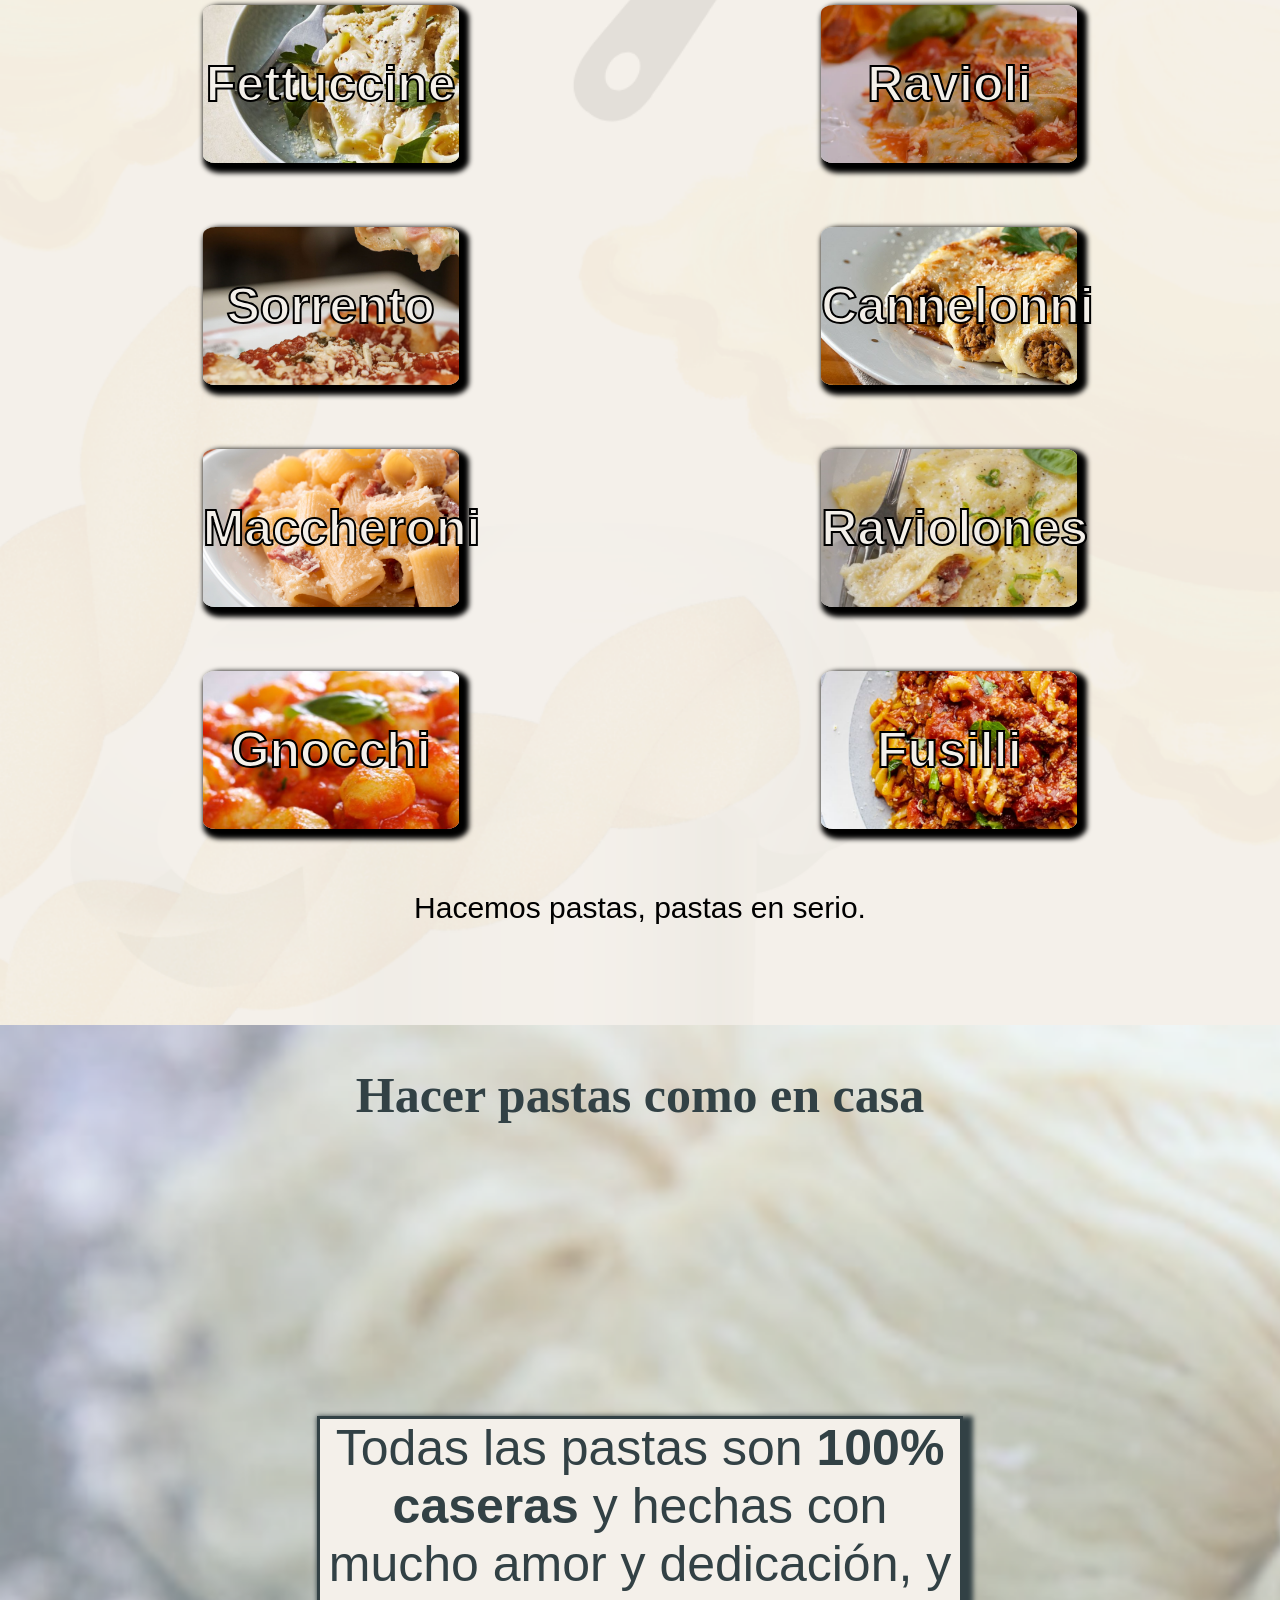
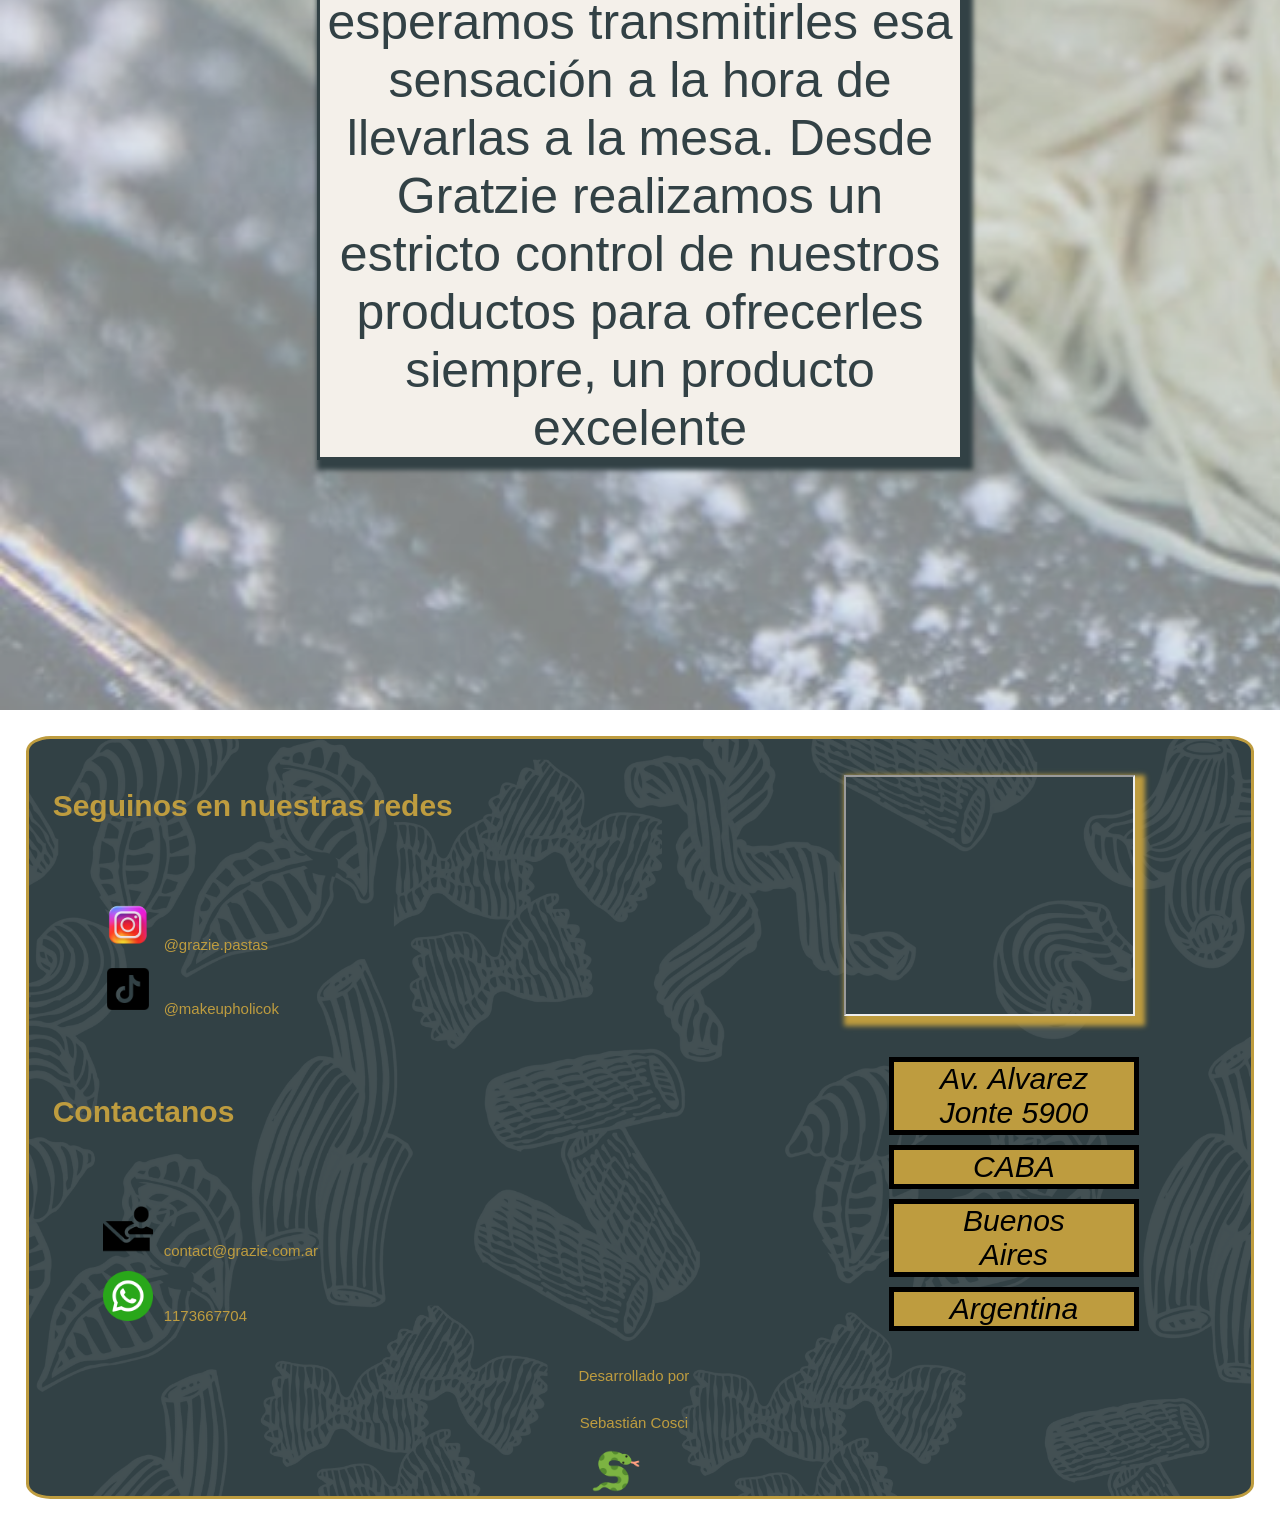
==== commit ba095d24: "transformación UL a OL en HEADER, técnicas SEO" ====
--- a/index.html
+++ b/index.html
@@ -9,7 +9,6 @@
     <title>Grazie Pastas</title>
     <meta name="description" content="Tienda online de pastas con los mejores precios de la Ciudad Autónoma de Buenos Aires ">
     <meta name="keywords" content="pastas,fideos,ravioles,caseros,baratos,fabrica,económicas">
-    
     <link rel="icon" href="./assets/img/iconos/logo-grazie.png">
     <link rel="stylesheet" href="./css/style.css">
 </head>
@@ -18,12 +17,12 @@
   
   <header class="headerindex-quienessomos">
       <nav>
-        <ul>
-          <li><a href="./pages/reclamos-desktop.html">Reclamos</a></li>
+        <ol>
+          <li><a href="./pages/hace-tu-pedido-desktop.html">Hacé tu pedido</a></li>
           <li><a href="./pages/galeria-desktop.html">Galeria</a></li>
           <li><a href="./pages/quienes-somos-desktop.html">Quienes somos</a></li>
-          <li><a href="./pages/hace-tu-pedido-desktop.html">Hacé tu pedido</a></li>
-        </ul>
+          <li><a href="./pages/reclamos-desktop.html">Reclamos</a></li>
+        </ol>
       </nav>
     </header>
 
--- a/css/style.css
+++ b/css/style.css
@@ -26,24 +26,24 @@
   box-shadow: 5px 5px 5px 5px;
   z-index: 4;
 }
-header nav ul {
+header nav ol {
   list-style: none;
   display: flex;
   flex-wrap: wrap;
-  flex-direction: row-reverse;
+  flex-direction: row;
   justify-content: space-evenly;
   gap: 10%;
   padding-inline-start: 0px;
 }
-header nav ul li {
+header nav ol li {
   font-size: 30px;
 }
-header nav ul li a {
+header nav ol li a {
   text-decoration: none;
   font-family: "Trebuchet MS", "Lucida Sans Unicode", "Lucida Grande", "Lucida Sans", Arial, sans-serif;
   color: #324145;
 }
-header nav ul li a:hover {
+header nav ol li a:hover {
   color: #f4f0ea;
 }
 
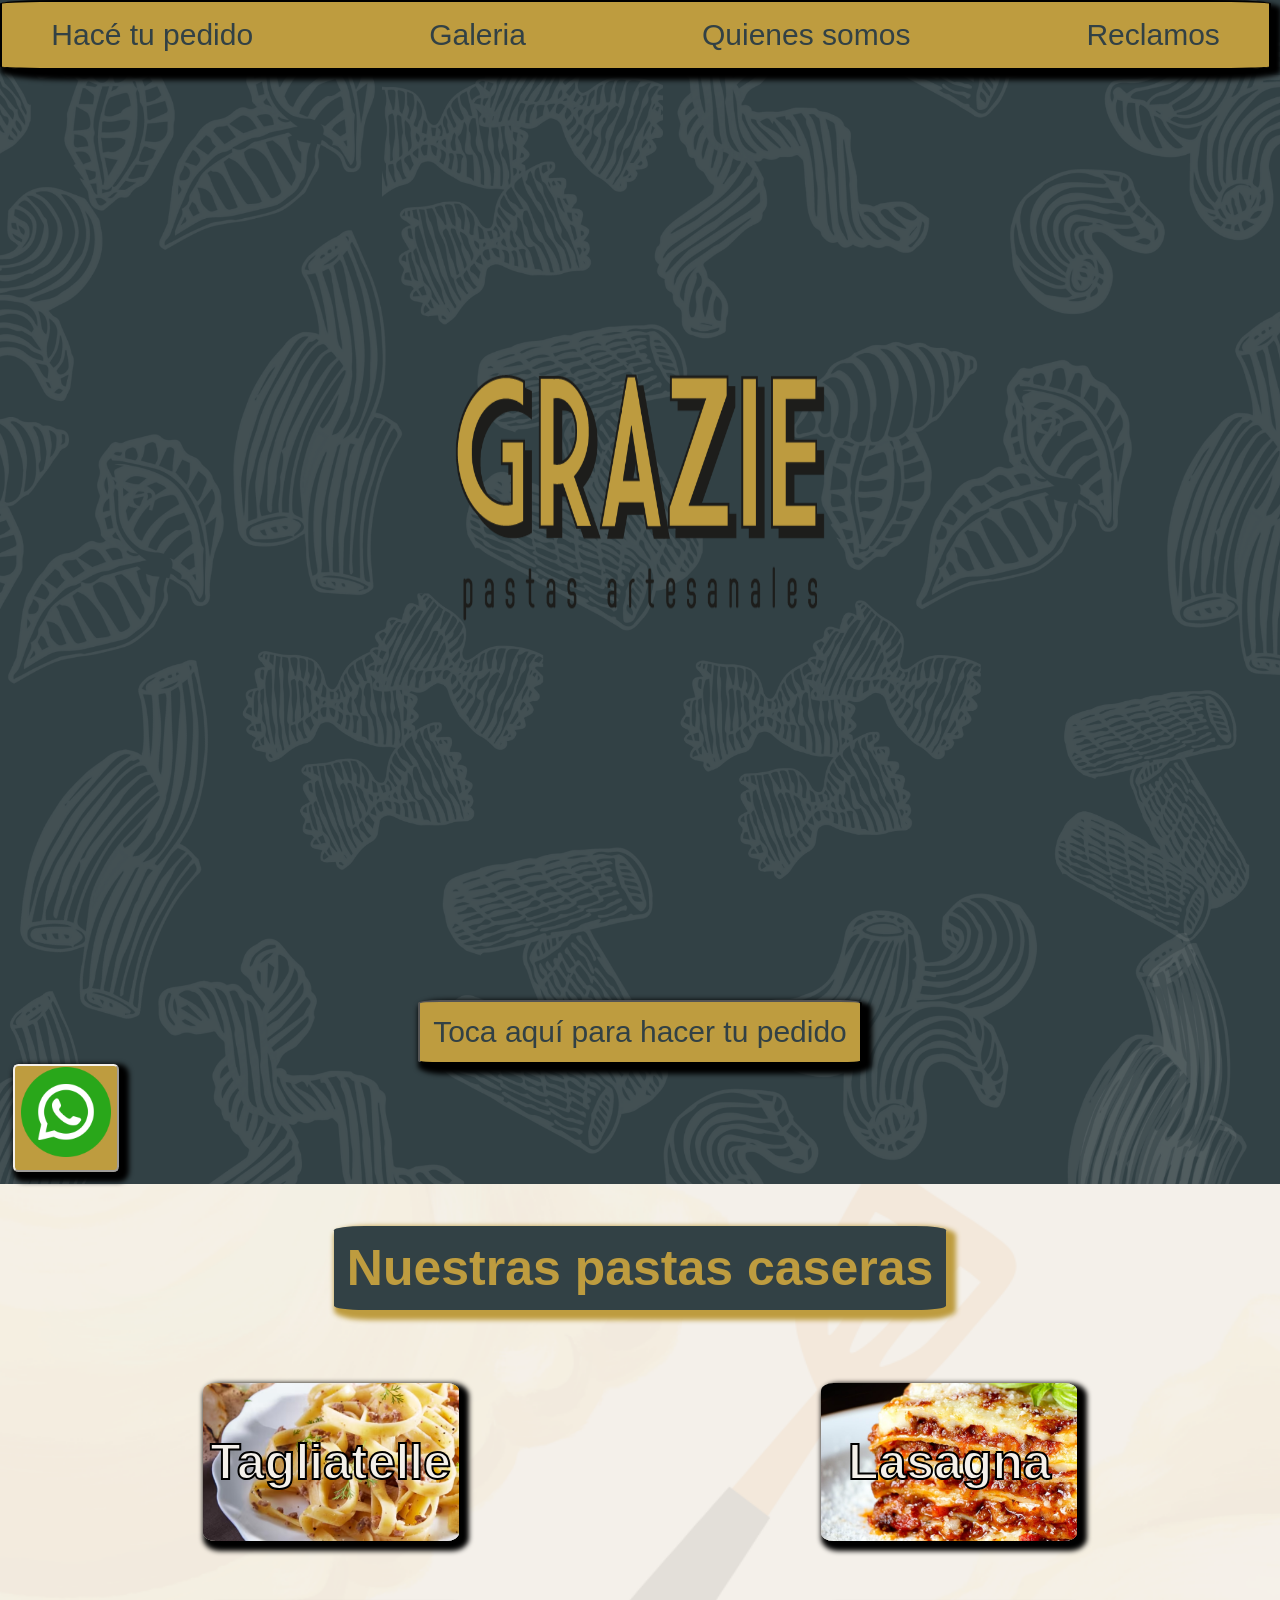
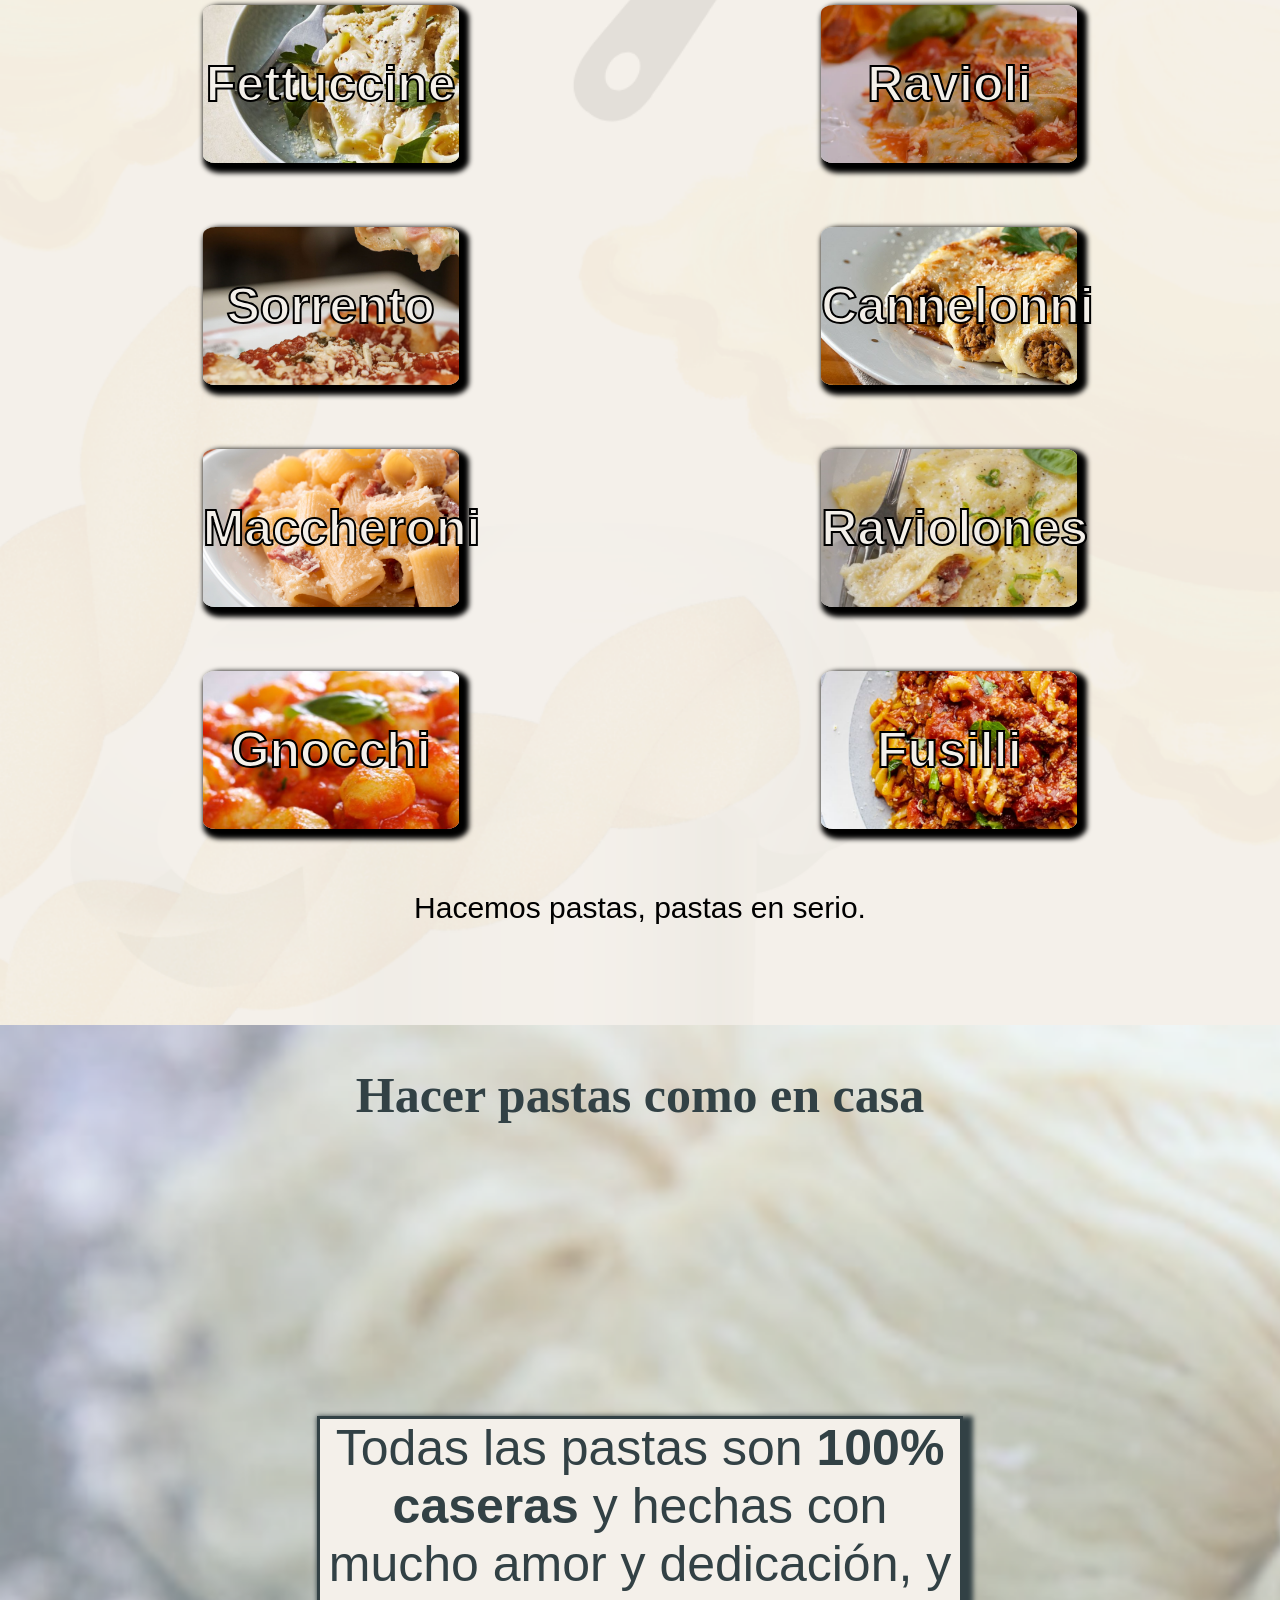
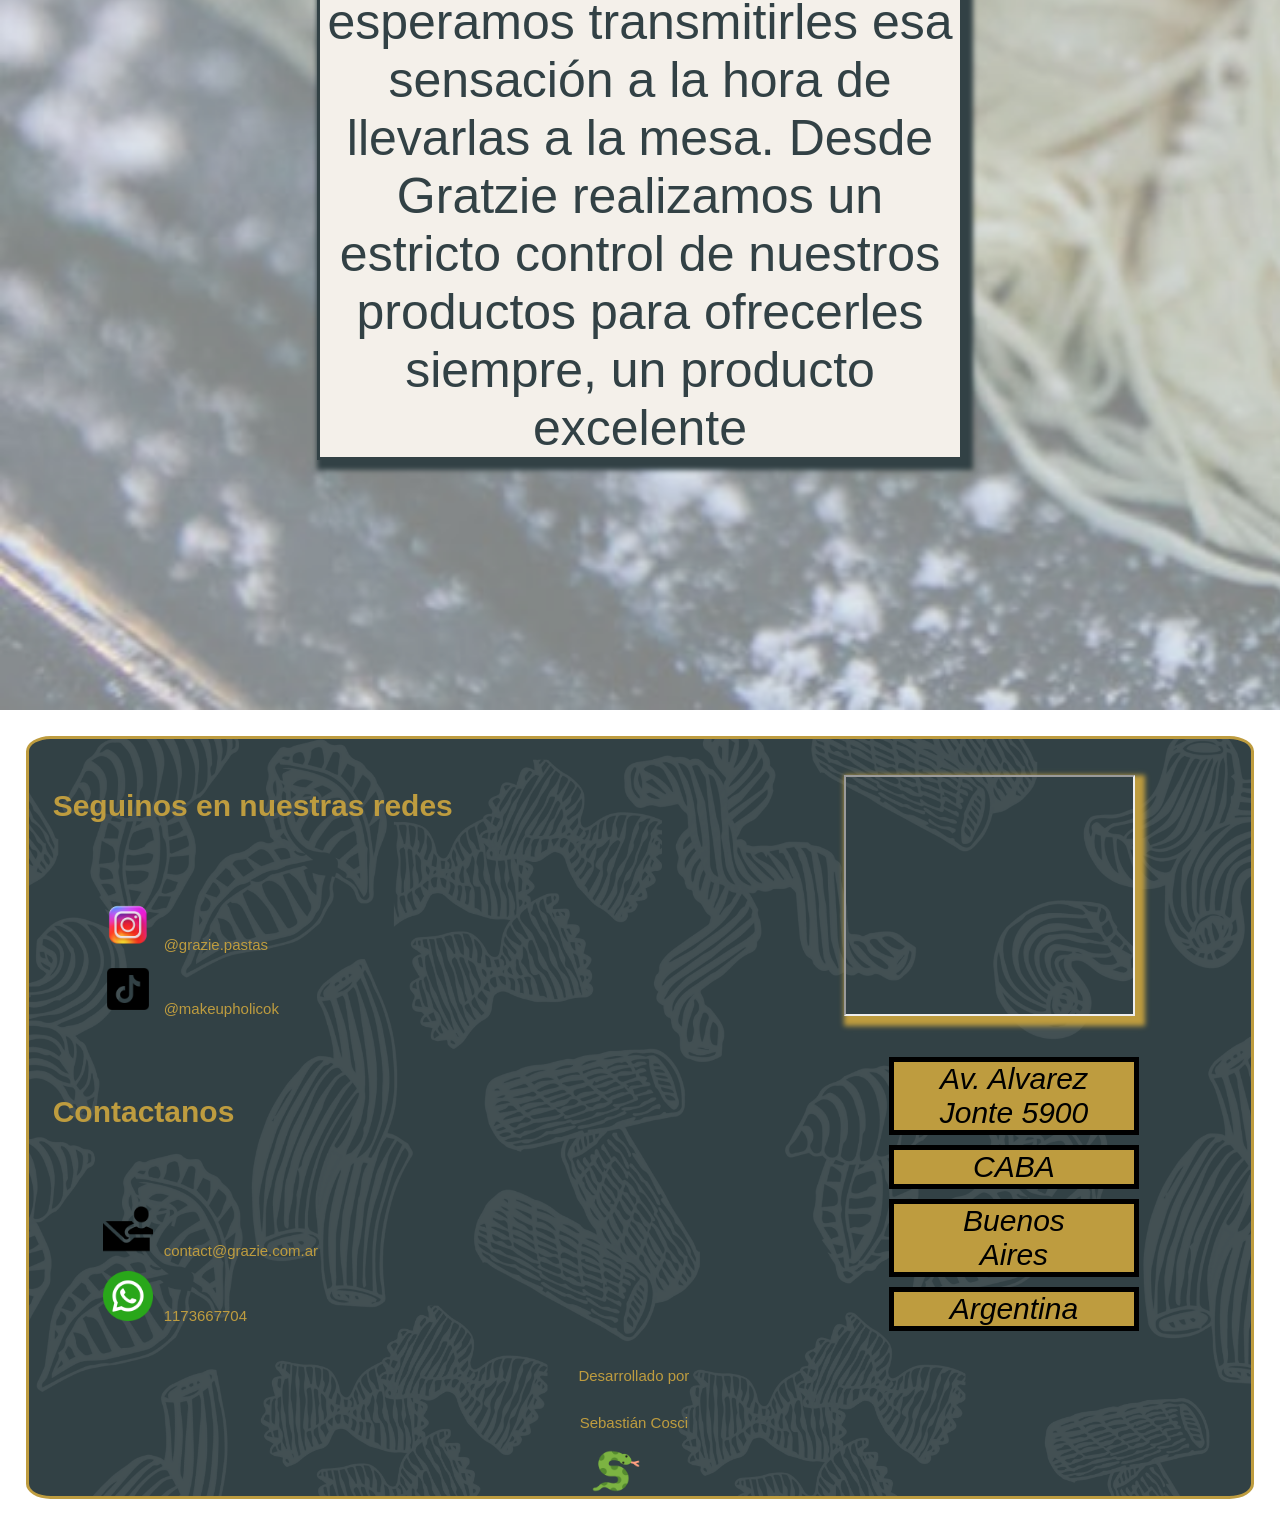
==== commit 982a3125: "animaciones" ====
--- a/index.html
+++ b/index.html
@@ -10,12 +10,13 @@
     <meta name="description" content="Tienda online de pastas con los mejores precios de la Ciudad Autónoma de Buenos Aires ">
     <meta name="keywords" content="pastas,fideos,ravioles,caseros,baratos,fabrica,económicas">
     <link rel="icon" href="./assets/img/iconos/logo-grazie.png">
+    <link rel="stylesheet" href="https://cdnjs.cloudflare.com/ajax/libs/animate.css/4.1.1/animate.min.css"/>
     <link rel="stylesheet" href="./css/style.css">
 </head>
 <body>
    
   
-  <header class="headerindex-quienessomos">
+  <header class="headerindex-quienessomos animate__animated animate__flipInX">
       <nav>
         <ol>
           <li><a href="./pages/hace-tu-pedido-desktop.html">Hacé tu pedido</a></li>
@@ -29,20 +30,20 @@
    
     <main class="mainindex">
       <div class="div-imagen-grazie">
-        <img class="imagen-grazie" src="./assets/img/logos/logo-main-index-grazie.png" alt="logo_grazie">
+        <img class="imagen-grazie animate__animated animate__backInDown" src="./assets/img/logos/logo-main-index-grazie.png" alt="logo de grazie">
       </div> 
       <div class="botonhacetupedidodiv">
         <button class="mainruteoboton"><a class="mainruteobotona" href="./pages/hace-tu-pedido-desktop.html">Toca aquí para hacer tu pedido</a></button>
       </div>
       <div class="divwhatsapp">
-        <button class="whatsappboton"><a class="maindivwhatsappbuttona" href="https://wa.me/message/TXIMUOTIRV6LC1"><img class="logowhatsapp" src="./assets/img/iconos/logo-whatsapp.png" alt="whatsapp"></a></button>
+        <button class="whatsappboton"><a class="maindivwhatsappbuttona" href="https://wa.me/message/TXIMUOTIRV6LC1"><img class="logowhatsapp" src="./assets/img/iconos/logo-whatsapp.png" alt="whatsapp icono que lleva a enviarnos un mensaje"></a></button>
       </div>          
     </main>  
       
     <section class="sectionnuestrasespecialidades">
       <div>
         <div class="divnuestrasespecialidades">
-          <h1 class="nuestrasespecialidadesh1">Nuestras especialidades</h1>
+          <h1 class="nuestrasespecialidadesh1 animate__animated animate__flipInY">Nuestras pastas caseras</h1>
         </div>
         <div class="listasnuestrasespecialidades">
           <div class="prod1 productesp">
--- a/css/style.css
+++ b/css/style.css
@@ -45,6 +45,7 @@
 }
 header nav ol li a:hover {
   color: #f4f0ea;
+  transition: all 1s;
 }
 
 footer {
@@ -155,6 +156,11 @@
   padding: 1% 1% 1% 1%;
 }
 
+.mainruteoboton:hover {
+  background-color: #f4f0ea;
+  transition: all 1s;
+}
+
 .mainruteobotona {
   color: #324145;
   text-decoration: none;
@@ -164,6 +170,7 @@
   display: flex;
   flex-direction: row;
   justify-content: left;
+  margin-left: 1%;
 }
 
 .whatsappboton {
@@ -175,6 +182,11 @@
   box-shadow: 5px 5px 5px 5px;
 }
 
+.whatsappboton:hover {
+  transform: scale(1.2);
+  transition: all 1.2s;
+}
+
 .maindivwhatsappbuttona {
   text-decoration: none;
   color: black;
@@ -277,6 +289,25 @@
   box-shadow: black 5px 5px 5px 5px;
   align-items: center;
   text-align: center;
+}
+
+@keyframes animacioncajaprod {
+  10% {
+    border-color: #BE9C3F;
+    border: 8px 8px 8px 8px;
+  }
+  25% {
+    transform: scale(1.2);
+  }
+  50% {
+    transform: scale(1.4);
+  }
+  75% {
+    border-radius: 100%;
+  }
+}
+.productesp:hover {
+  animation: animacioncajaprod 4s;
 }
 
 .spanproductosindex {
@@ -518,6 +549,7 @@
   box-shadow: 0 0 50px #324145;
   box-shadow: 0 0 85px #324145;
   box-shadow: 0 0 125px #324145;
+  transform: scale(1.5);
 }
 
 .legend {
@@ -594,6 +626,8 @@
 
 .iniciarcomprabuton:hover {
   background-color: #324145;
+  transform: scale(1.2);
+  transition: 0.8s;
 }
 
 .textoiniciarcompra {
@@ -961,7 +995,7 @@
   header {
     align-items: center;
   }
-  header nav ul li {
+  header nav ol li {
     font-size: 10px;
   }
   /***reclamos***/
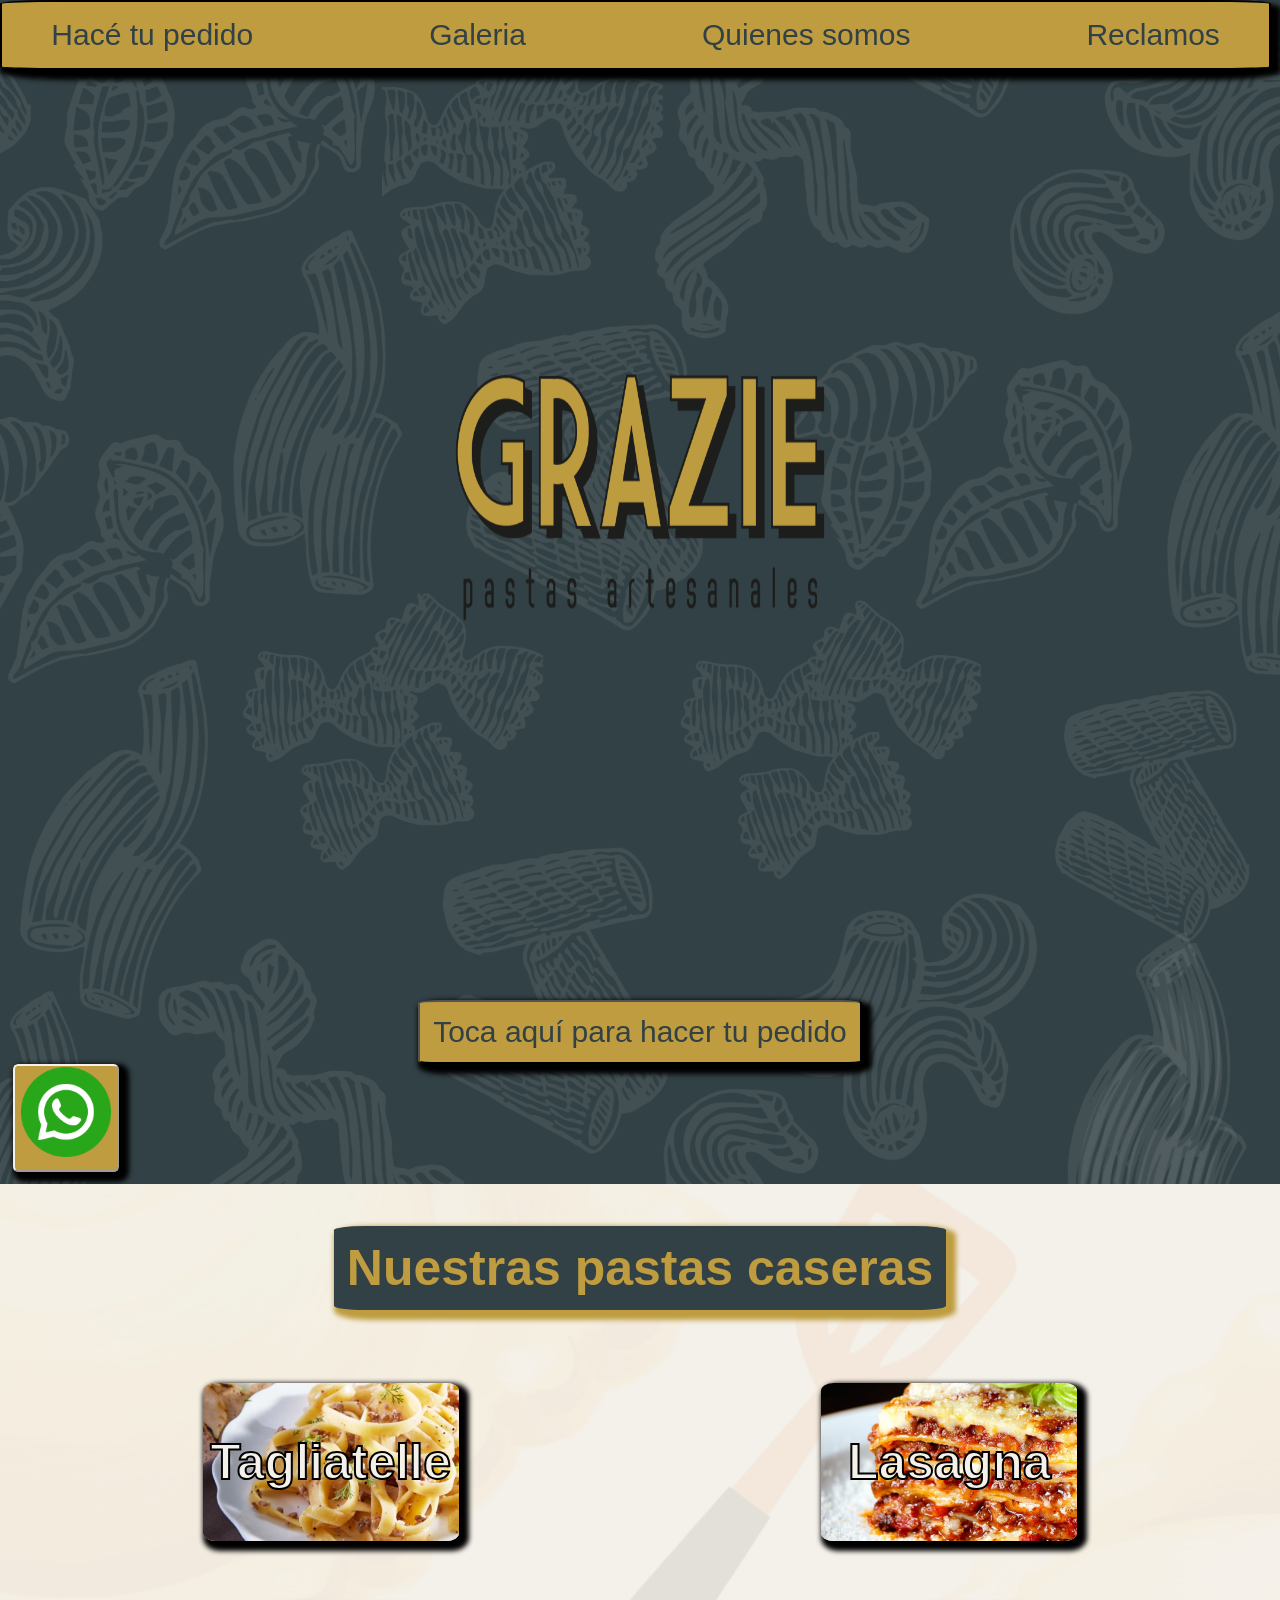
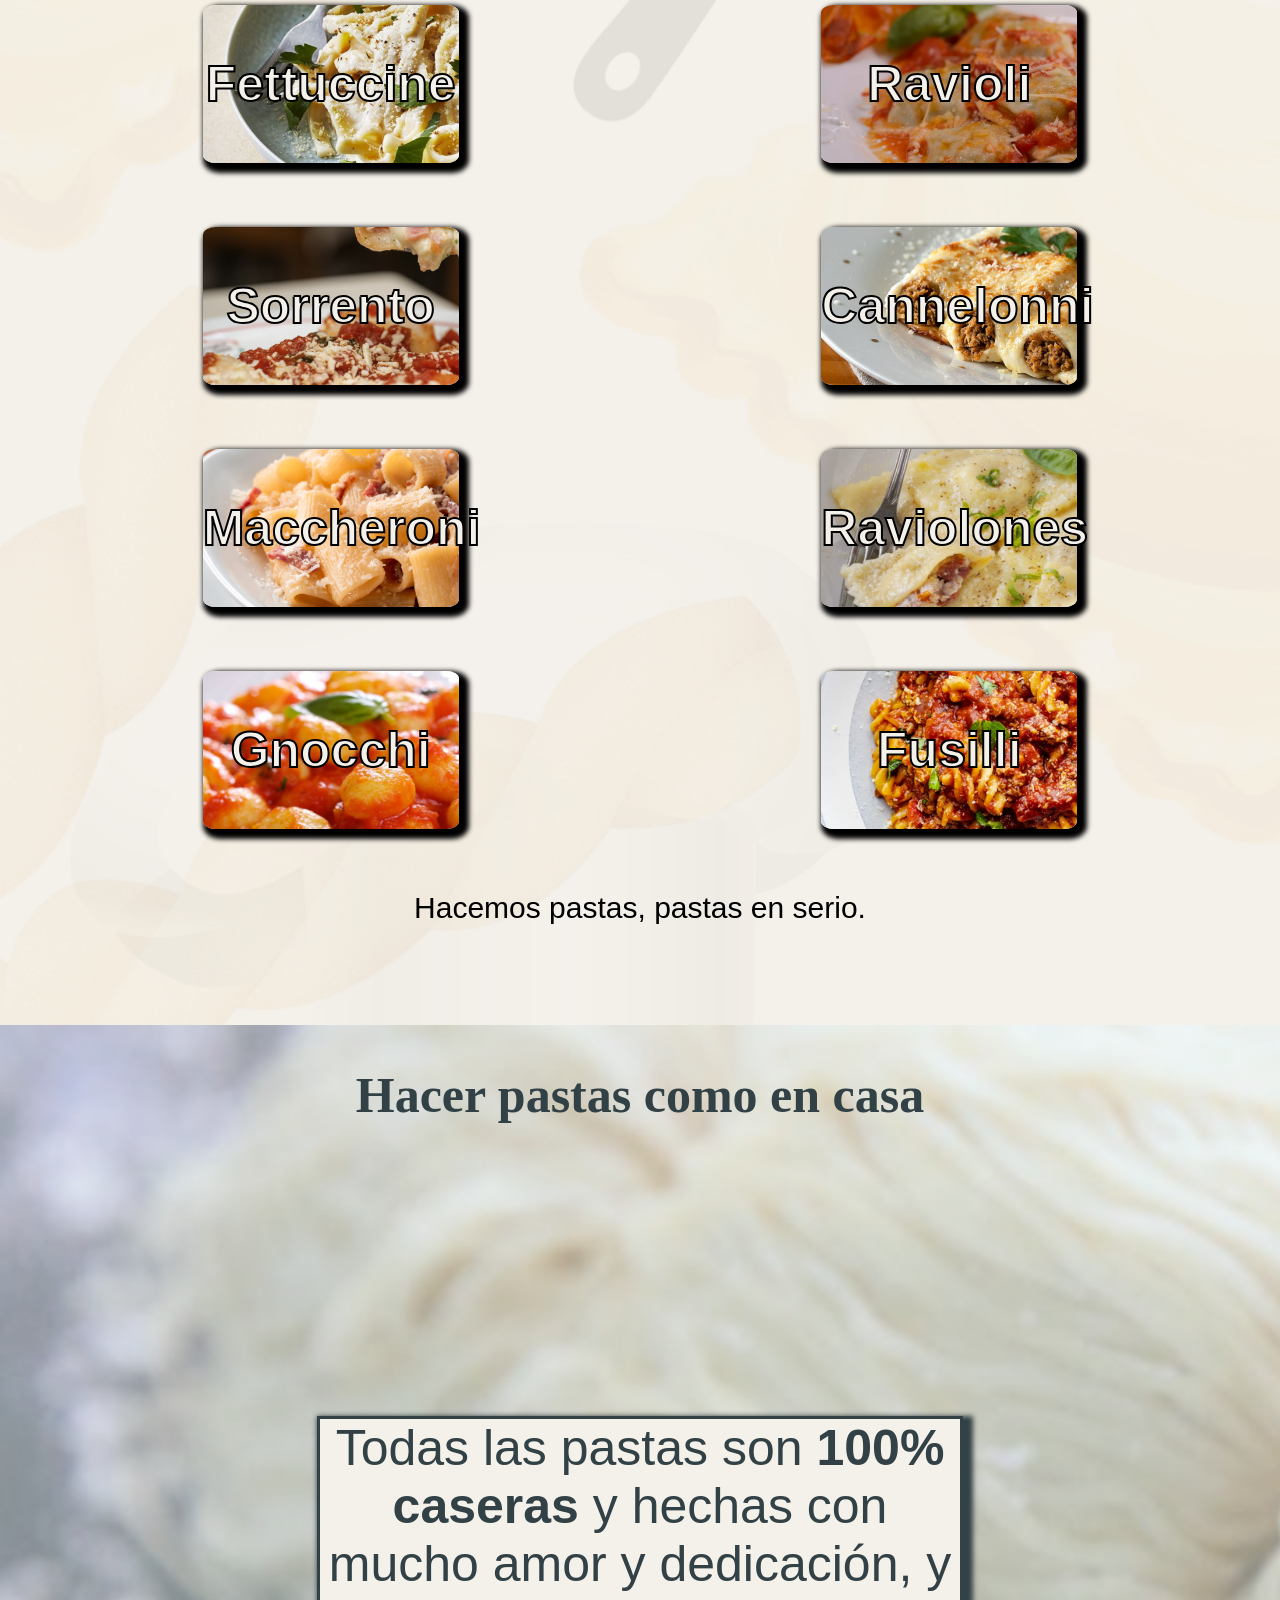
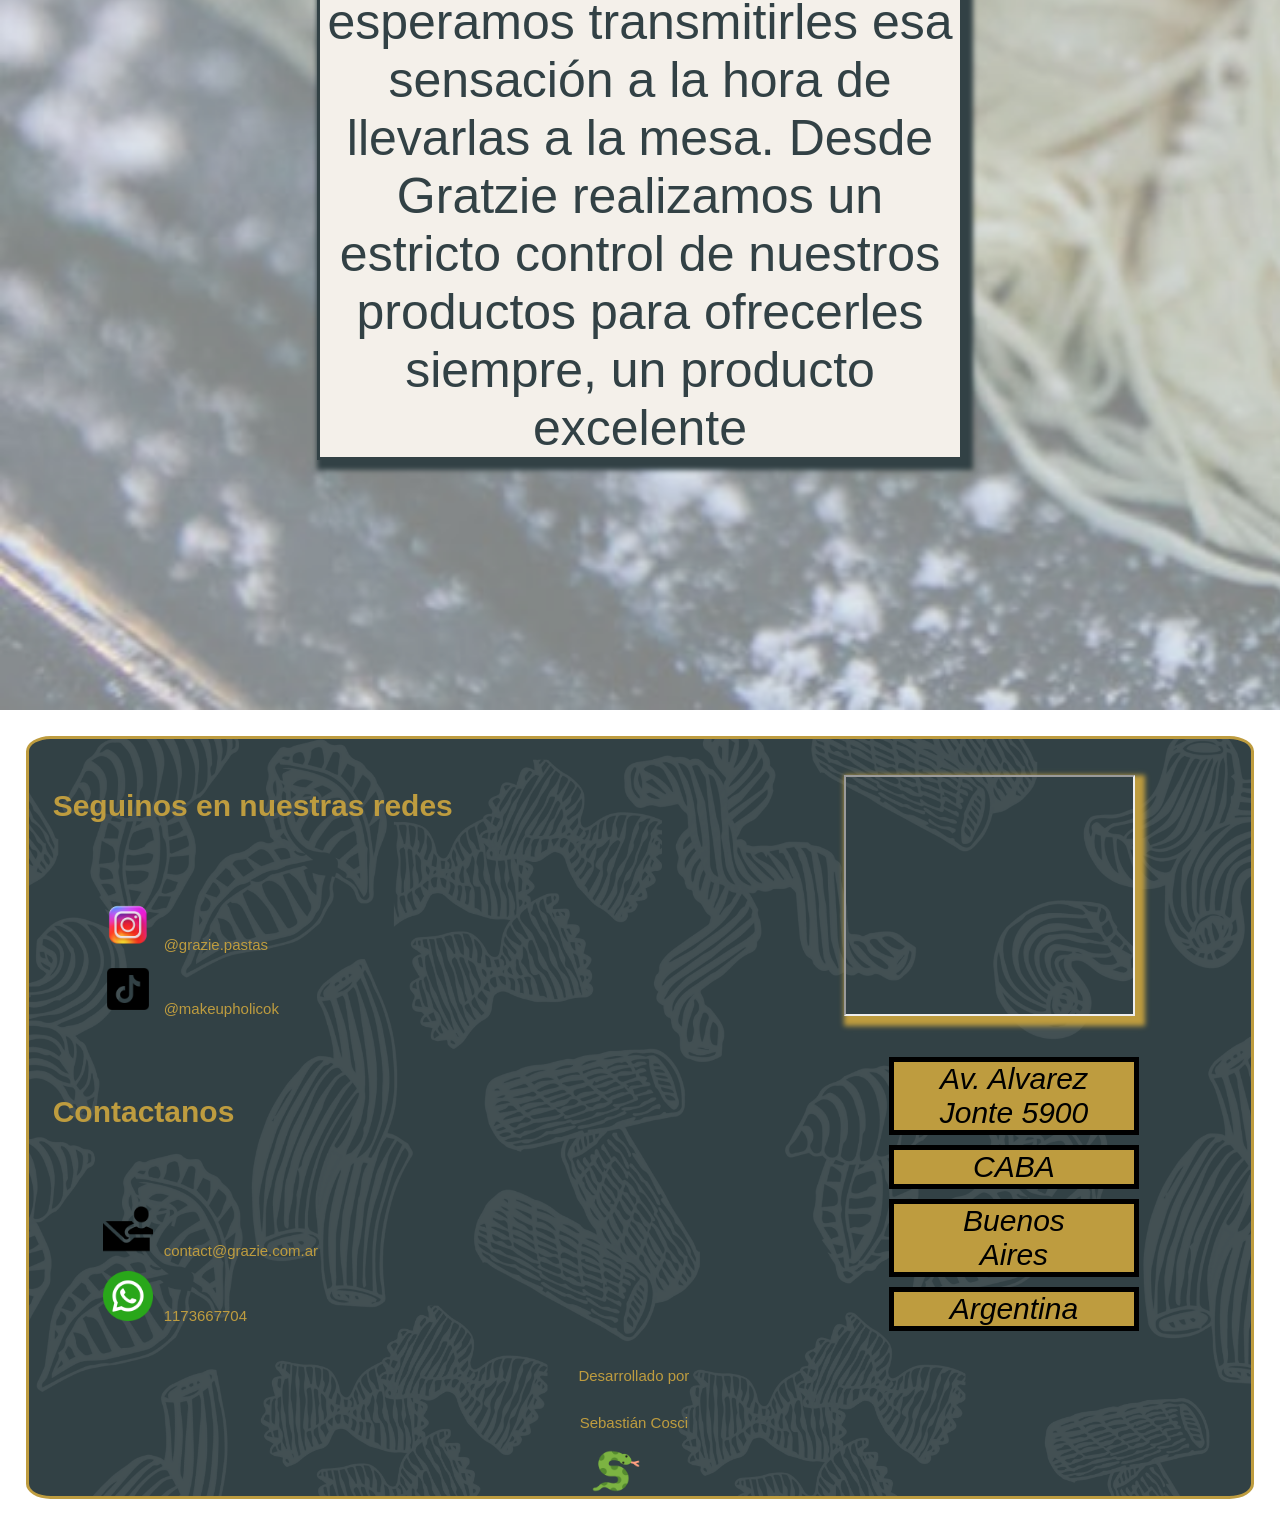
==== commit bf3a8791: "más animaciones" ====
--- a/index.html
+++ b/index.html
@@ -19,10 +19,10 @@
   <header class="headerindex-quienessomos animate__animated animate__flipInX">
       <nav>
         <ol>
-          <li><a href="./pages/hace-tu-pedido-desktop.html">Hacé tu pedido</a></li>
-          <li><a href="./pages/galeria-desktop.html">Galeria</a></li>
-          <li><a href="./pages/quienes-somos-desktop.html">Quienes somos</a></li>
-          <li><a href="./pages/reclamos-desktop.html">Reclamos</a></li>
+          <li><a href="./pages/hace-tu-pedido.html">Hacé tu pedido</a></li>
+          <li><a href="./pages/galeria.html">Galeria</a></li>
+          <li><a href="./pages/quienes-somos.html">Quienes somos</a></li>
+          <li><a href="./pages/reclamos.html">Reclamos</a></li>
         </ol>
       </nav>
     </header>
@@ -33,14 +33,14 @@
         <img class="imagen-grazie animate__animated animate__backInDown" src="./assets/img/logos/logo-main-index-grazie.png" alt="logo de grazie">
       </div> 
       <div class="botonhacetupedidodiv">
-        <button class="mainruteoboton"><a class="mainruteobotona" href="./pages/hace-tu-pedido-desktop.html">Toca aquí para hacer tu pedido</a></button>
+        <button class="mainruteoboton"><a class="mainruteobotona" href="./pages/hace-tu-pedido.html">Toca aquí para hacer tu pedido</a></button>
       </div>
       <div class="divwhatsapp">
         <button class="whatsappboton"><a class="maindivwhatsappbuttona" href="https://wa.me/message/TXIMUOTIRV6LC1"><img class="logowhatsapp" src="./assets/img/iconos/logo-whatsapp.png" alt="whatsapp icono que lleva a enviarnos un mensaje"></a></button>
       </div>          
     </main>  
       
-    <section class="sectionnuestrasespecialidades">
+    <section class="sectionnuestrasespecialidades animate__animated animate__fadeInUpBig">
       <div>
         <div class="divnuestrasespecialidades">
           <h1 class="nuestrasespecialidadesh1 animate__animated animate__flipInY">Nuestras pastas caseras</h1>
--- a/css/style.css
+++ b/css/style.css
@@ -752,6 +752,13 @@
   height: 80%;
 }
 
+.imggaleria:hover {
+  transform: scale(1.3);
+  transition: all 2s;
+  border-radius: 100%;
+  border: solid #BE9C3F 5px;
+}
+
 .parrafogaleria {
   font-family: "Enriqueta", sans-serif;
   font-size: 15px;
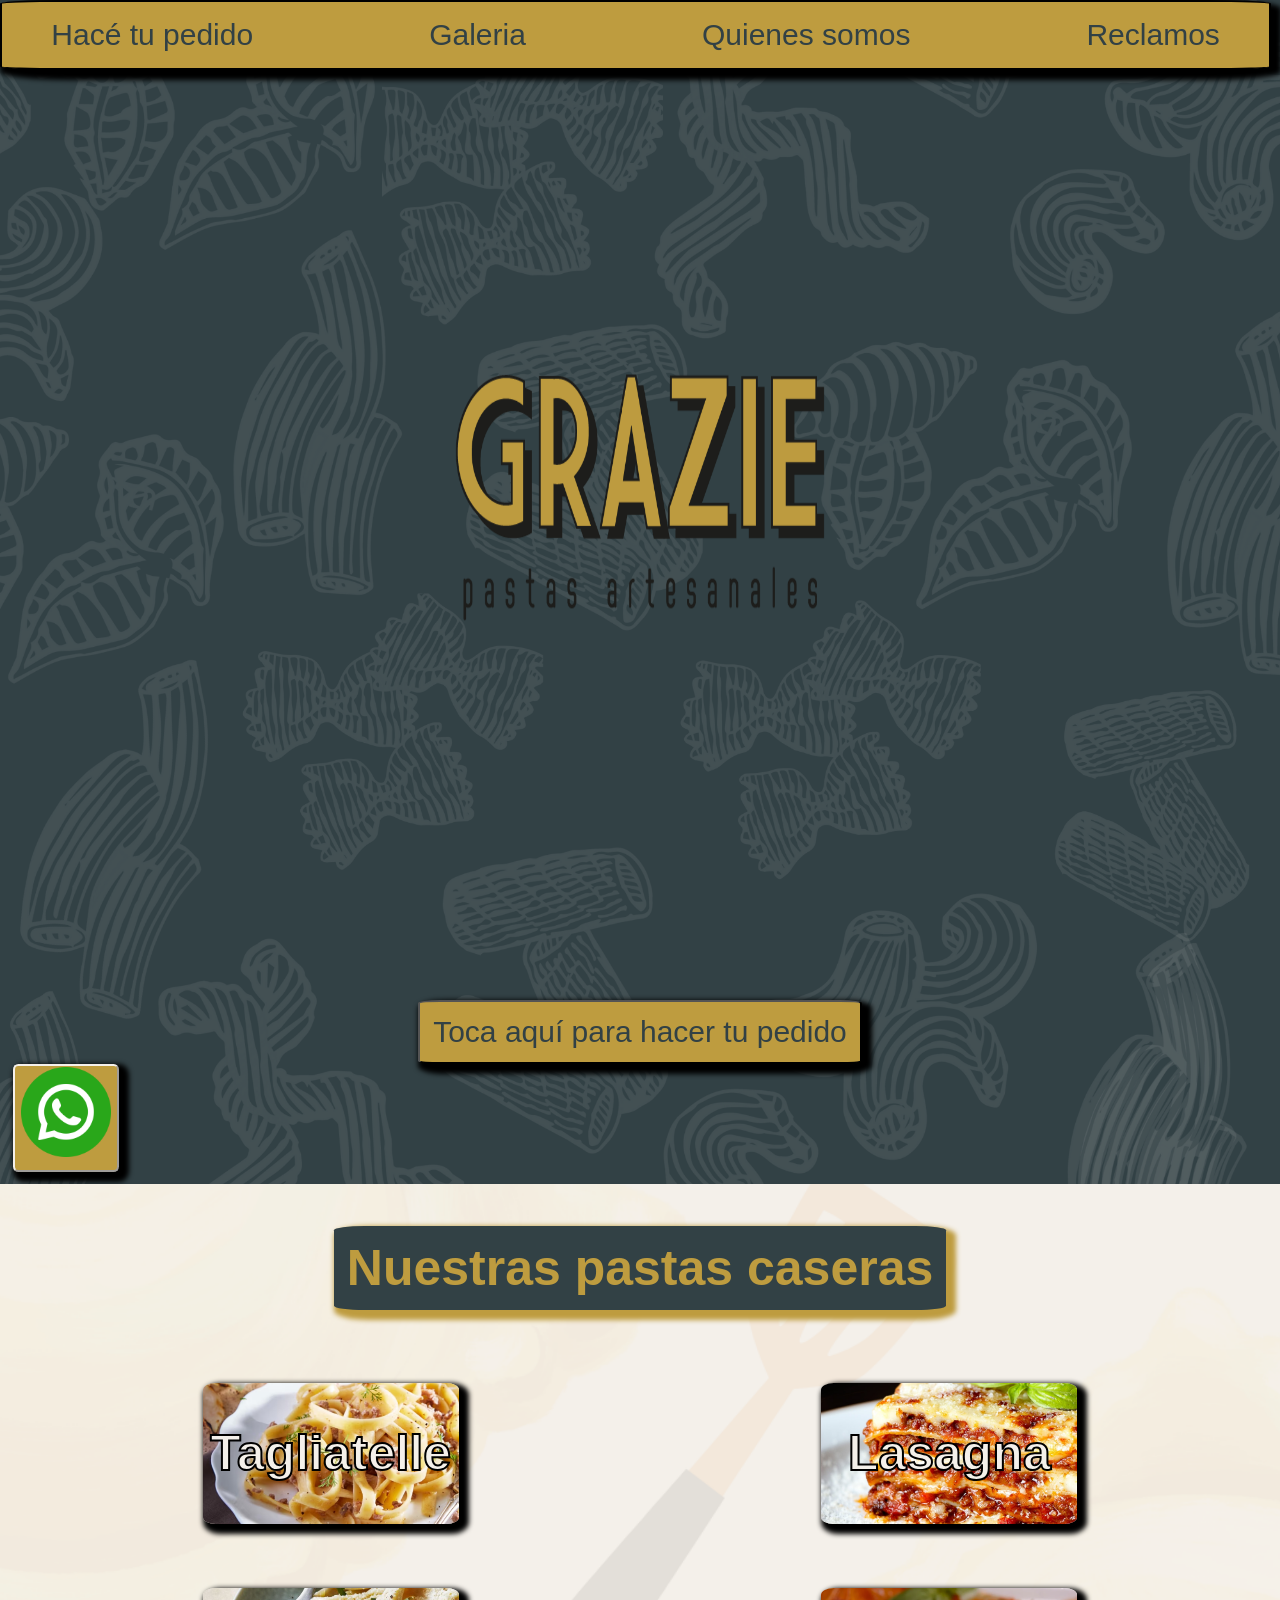
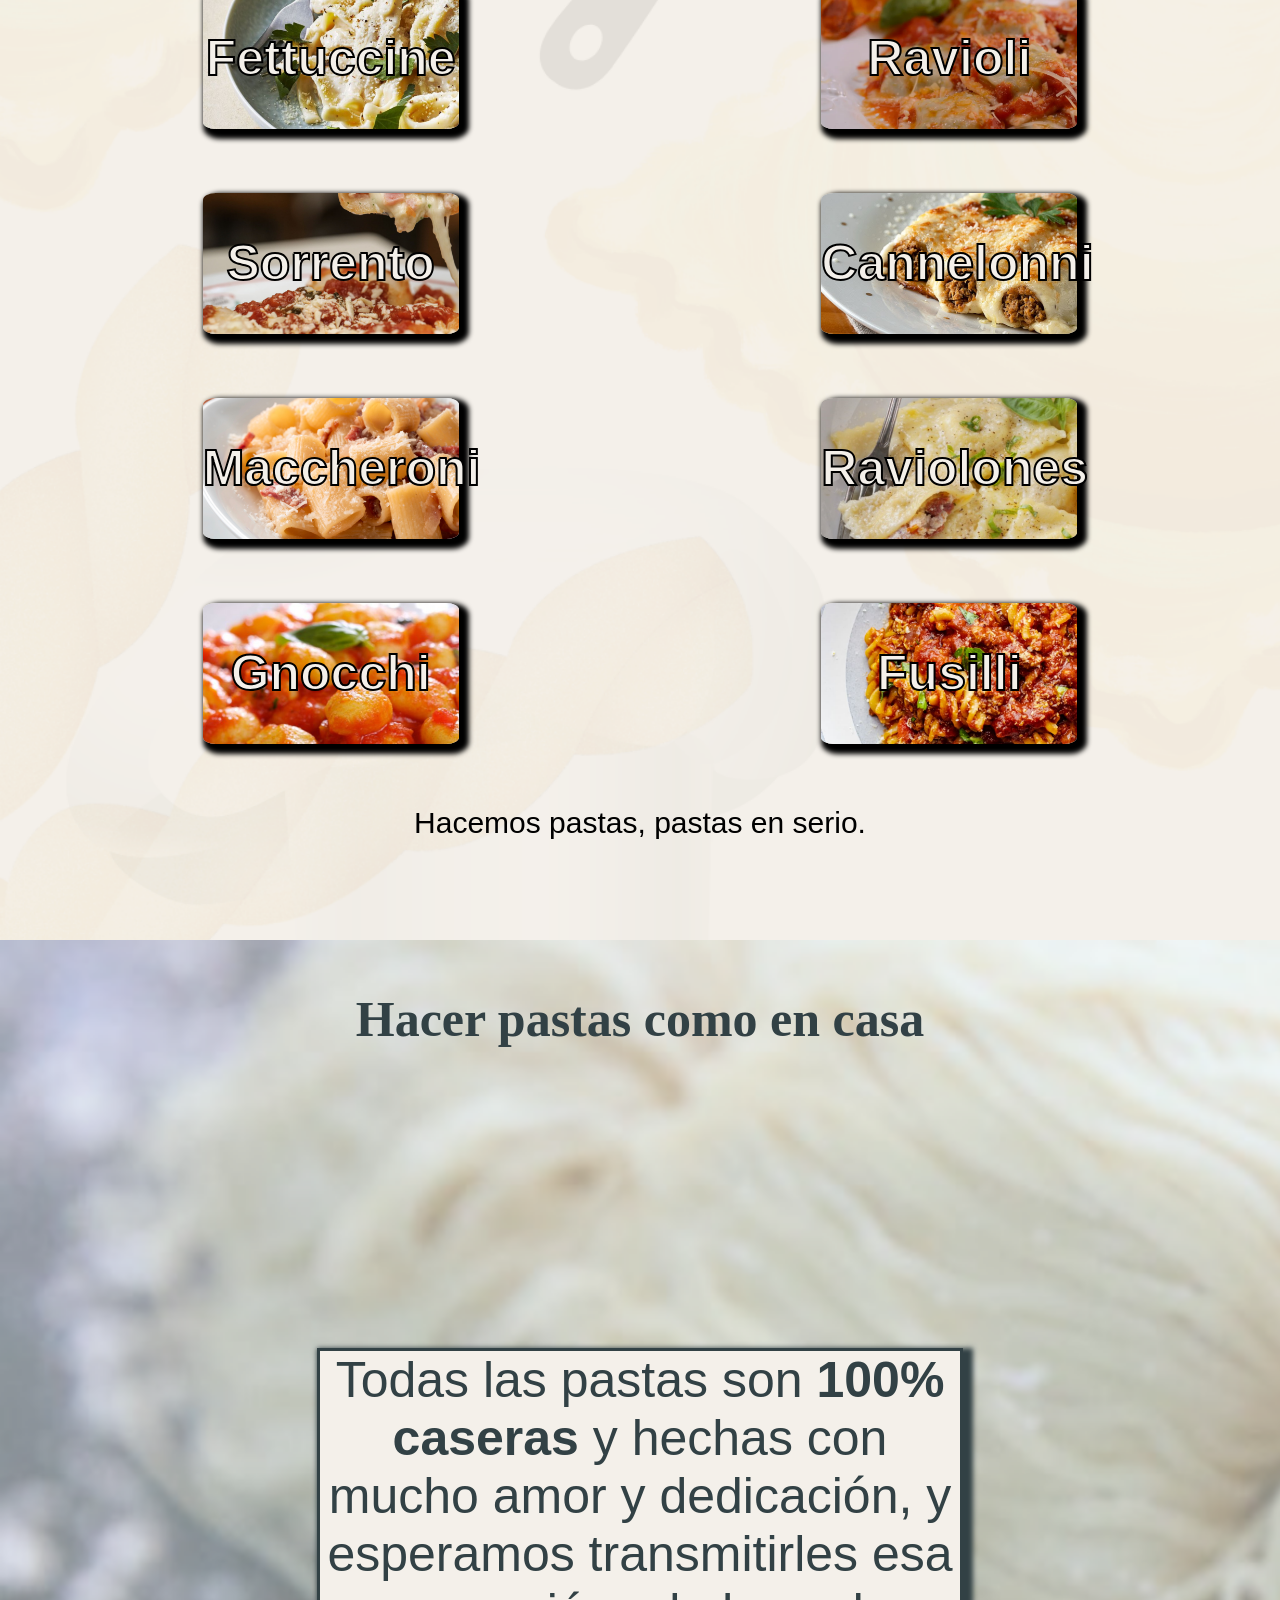
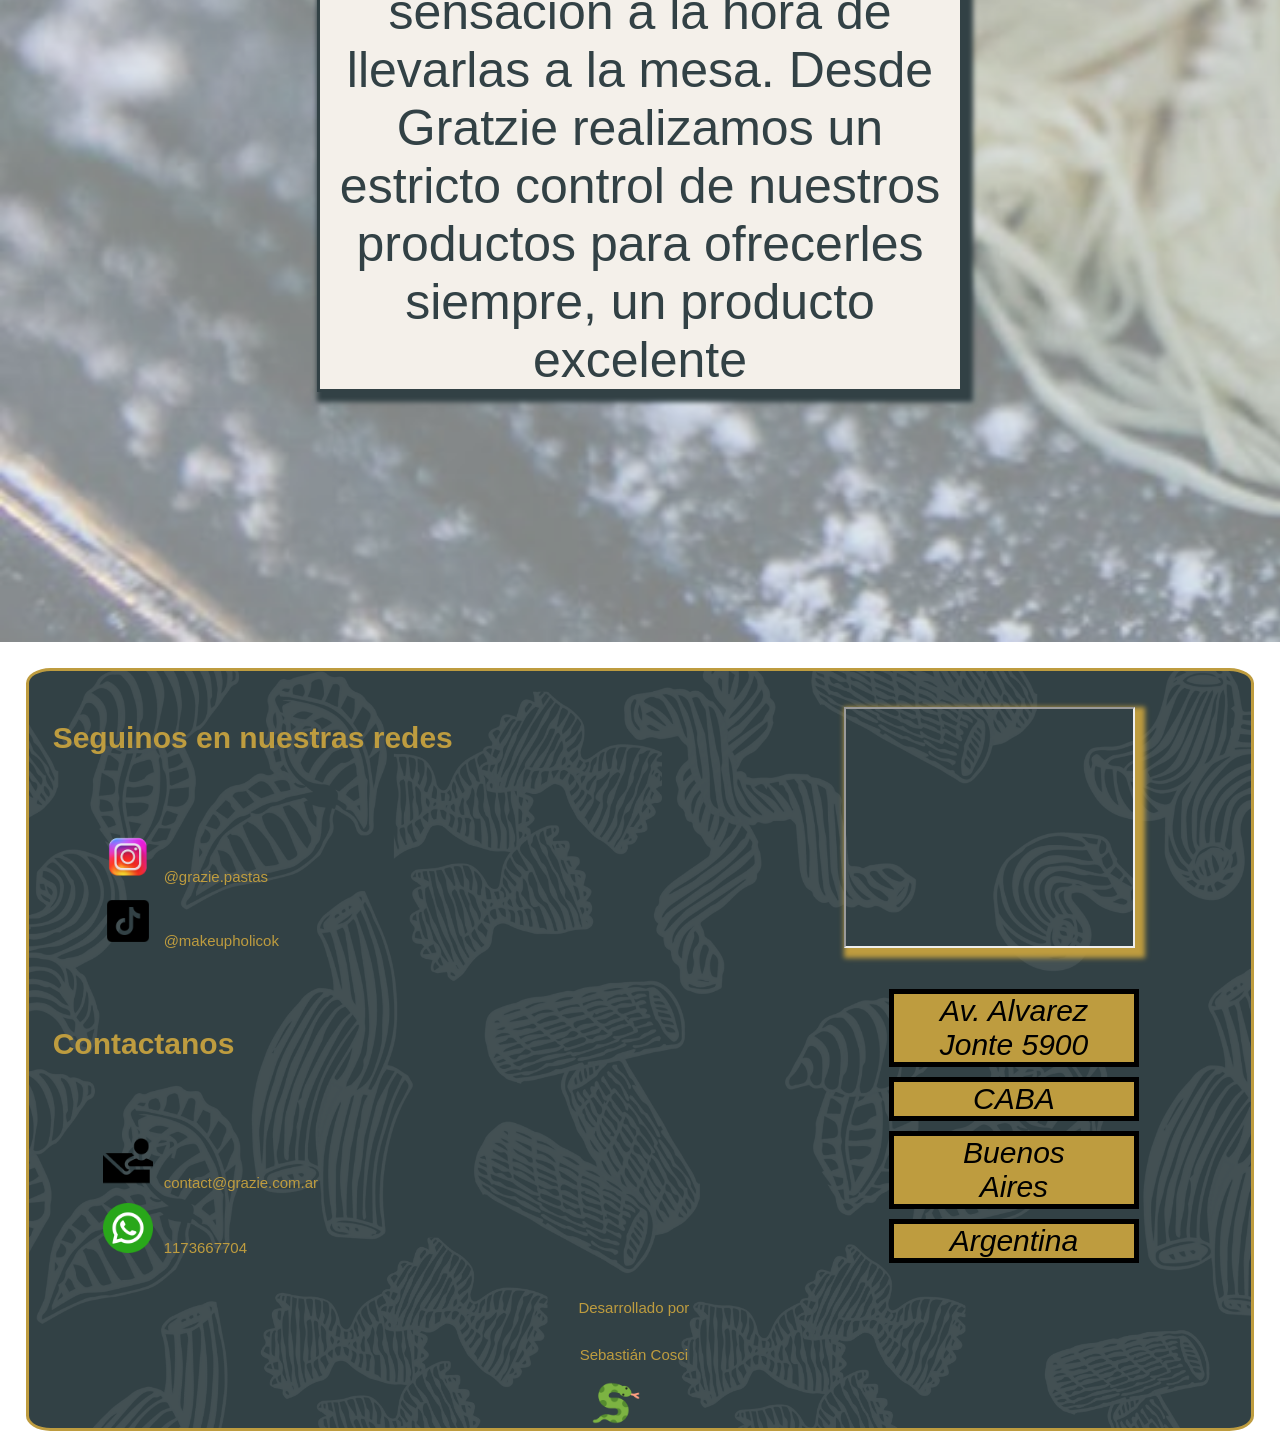
==== commit f903b6ad: "corrección h3 a h2 nombres productos en index" ====
--- a/index.html
+++ b/index.html
@@ -18,12 +18,12 @@
   
   <header class="headerindex-quienessomos animate__animated animate__flipInX">
       <nav>
-        <ol>
+        <ul>
           <li><a href="./pages/hace-tu-pedido.html">Hacé tu pedido</a></li>
           <li><a href="./pages/galeria.html">Galeria</a></li>
           <li><a href="./pages/quienes-somos.html">Quienes somos</a></li>
           <li><a href="./pages/reclamos.html">Reclamos</a></li>
-        </ol>
+        </ul>
       </nav>
     </header>
 
@@ -47,34 +47,34 @@
         </div>
         <div class="listasnuestrasespecialidades">
           <div class="prod1 productesp">
-          <h3 class="spanproductosindex"> Tagliatelle</h3>
+          <h2 class="spanproductosindex"> Tagliatelle</h2>
           </div>
           <div class="prod2 productesp">
-            <h3 class="spanproductosindex">Fettuccine</h3>
+            <h2 class="spanproductosindex">Fettuccine</h2>
           </div>
           <div class="prod3 productesp">
-            <h3 class="spanproductosindex">Sorrento</h3>
+            <h2 class="spanproductosindex">Sorrento</h2>
           </div>
           <div class="prod4 productesp">
-            <h3 class="spanproductosindex">Maccheroni</h3>
+            <h2 class="spanproductosindex">Maccheroni</h2>
           </div>
           <div class="prod5 productesp">
-           <h3 class="spanproductosindex">Gnocchi</h3>
+           <h2 class="spanproductosindex">Gnocchi</h2>
           </div>
           <div class="prod6 productesp">
-            <h3 class="spanproductosindex">Lasagna</h3>
+            <h2 class="spanproductosindex">Lasagna</h2>
           </div>
           <div class="prod7 productesp">
-            <h3 class="spanproductosindex">Ravioli</h3>
+            <h2 class="spanproductosindex">Ravioli</h2>
           </div>
           <div class="prod8 productesp">
-            <h3 class="spanproductosindex">Cannelonni</h3>
+            <h2 class="spanproductosindex">Cannelonni</h2>
           </div>
           <div class="prod9 productesp">
-            <h3 class="spanproductosindex">Raviolones</h3>
+            <h2 class="spanproductosindex">Raviolones</h2>
           </div>
           <div class="prod10 productesp">
-           <h3 class="spanproductosindex">Fusilli</h3>
+           <h2 class="spanproductosindex">Fusilli</h2>
           </div>
         </div>
           <p class="hacemospastas">Hacemos pastas, pastas en serio.</p>
@@ -85,7 +85,7 @@
    <section class="sectionhacerpastascomoencasa">
       <div>
         <div class="divpastascomoencasa">
-          <h2 class="hacerpastascomoencasah2">Hacer pastas como en casa</h2>
+          <h3 class="hacerpastascomoencasah2">Hacer pastas como en casa</h3>
         </div>
         <div class="divpcomoencasa">
           <p class="pcomoencasa">Todas las pastas son <strong>100% caseras</strong> y hechas con mucho amor y dedicación, y esperamos transmitirles esa sensación a la hora de llevarlas a la mesa. Desde Gratzie realizamos un estricto control de nuestros productos para ofrecerles siempre, un producto excelente</p>
--- a/css/style.css
+++ b/css/style.css
@@ -26,7 +26,7 @@
   box-shadow: 5px 5px 5px 5px;
   z-index: 4;
 }
-header nav ol {
+header nav ul {
   list-style: none;
   display: flex;
   flex-wrap: wrap;
@@ -35,15 +35,15 @@
   gap: 10%;
   padding-inline-start: 0px;
 }
-header nav ol li {
+header nav ul li {
   font-size: 30px;
 }
-header nav ol li a {
+header nav ul li a {
   text-decoration: none;
   font-family: "Trebuchet MS", "Lucida Sans Unicode", "Lucida Grande", "Lucida Sans", Arial, sans-serif;
   color: #324145;
 }
-header nav ol li a:hover {
+header nav ul li a:hover {
   color: #f4f0ea;
   transition: all 1s;
 }
@@ -441,6 +441,7 @@
   justify-self: start;
   border: 0px;
   grid-area: cantrelleno;
+  margin-left: 2%;
 }
 
 .formproducto {
@@ -490,9 +491,16 @@
 
 .card-body1 {
   display: grid;
-  grid-template-rows: 15% 35% 20% 30%;
+  grid-template-rows: 15% 85%;
   grid-template-columns: 100%;
-  grid-template-areas: "titulopasta" "cantidadkg" "cantrelleno" "botonagregar";
+  grid-template-areas: "titulopasta" "formulario";
+}
+
+.formulario {
+  display: grid;
+  grid-template-rows: 40% 25% 35%;
+  grid-template-columns: 100%;
+  grid-template-areas: "cantidadkg" "cantrelleno" "botonagregar";
 }
 
 .nuestraspastassector {
@@ -521,9 +529,10 @@
 }
 
 .tipodemasa {
-  justify-self: center;
+  justify-self: start;
   border: 0px;
   font-size: 15px;
+  margin-left: 2%;
 }
 
 .centraragregarcarrito {
@@ -565,6 +574,7 @@
 
 .fieldset {
   border: 0;
+  margin-left: 2%;
 }
 
 .separarh2 {
@@ -591,6 +601,10 @@
   margin-bottom: 10%;
 }
 
+.centraragregarcarrito2 {
+  margin-top: 10%;
+}
+
 .scarparoprod {
   grid-area: scarparo;
 }
@@ -697,6 +711,11 @@
 .tamañoforminput2 {
   width: 100%;
   height: 200px;
+}
+
+.centrarboton {
+  display: flex;
+  justify-content: center;
 }
 
 .bodygaleria {
@@ -1002,7 +1021,7 @@
   header {
     align-items: center;
   }
-  header nav ol li {
+  header nav ul li {
     font-size: 10px;
   }
   /***reclamos***/
